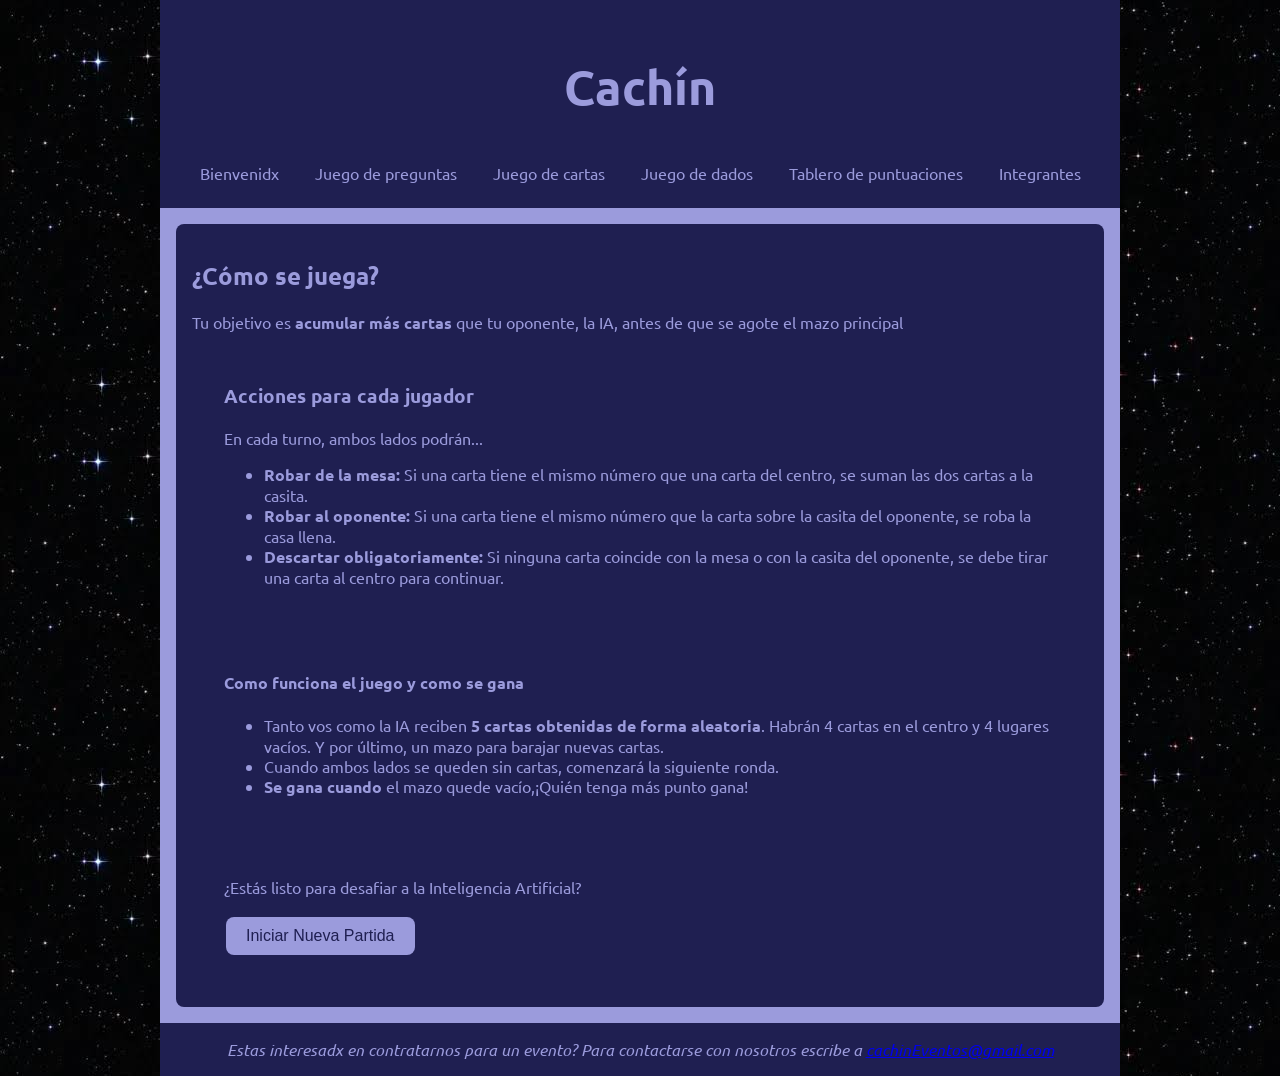
==== cartas.html @ 5b5b13e2 "Mas estilos y estructura HTML Termine de definir los estilos de la pagina, agregué información a la " ====
<!DOCTYPE html>
<html lang="es">
    <head>
        <meta charset="UTF-8">
        <title>Bienvenido</title>
        <link href="./css/estilo.css" rel="stylesheet">
        <link rel="preconnect" href="https://fonts.googleapis.com">
        <link rel="preconnect" href="https://fonts.gstatic.com" crossorigin>
        <link href="https://fonts.googleapis.com/css2?family=Archivo+Black&family=Ubuntu:ital,wght@0,300;0,400;0,500;0,700;1,300;1,400;1,500;1,700&display=swap" rel="stylesheet">
    </head>
    <body>
        <div id="contenedor">
                <header class="encabezado">
                    <nav class="navegador">
                        <h1><strong>Cachín</strong></h1>
                        <ul>
                            <li><a href="index.html">Bienvenidx</a></li>
                            <li><a href="preguntas.html">Juego de preguntas</a></li>
                            <li><a href="cartas.html">Juego de cartas</a></li>
                            <li><a href="dados.html">Juego de dados</a></li>
                            <li><a href="tablero.html">Tablero de puntuaciones</a></li>
                            <li><a href="integrantes.html">Integrantes</a></li>
                        </ul>
                    </nav>
                </header>

            <!-- SECCIÓN DE REGLAS -->
        <main>
            <section class="seccionReglas">
                <h2>¿Cómo se juega?</h2>
                <p>Tu objetivo es <strong>acumular más cartas</strong> que tu oponente, la IA, antes de que se agote el mazo
                    principal</p>
                <article>
                    <h3>Acciones para cada jugador</h3>
                    <p>En cada turno, ambos lados podrán...</p>
                    <ul>
                        <li><strong>Robar de la mesa:</strong> Si una carta tiene el mismo número que una carta del centro,
                            se suman las dos cartas a la casita.</li>
                        <li><strong>Robar al oponente:</strong> Si una carta tiene el mismo número que la carta sobre la
                            casita del oponente, se roba la casa llena.</li>
                        <li><strong>Descartar obligatoriamente:</strong> Si ninguna carta coincide con la mesa o con la
                            casita del
                            oponente, se debe tirar una carta al centro para continuar.</li>
                    </ul>
                </article>
                <article>
                    <h4>Como funciona el juego y como se gana</h4>
                    <ul>
                        <li>Tanto vos como la IA reciben <strong>5 cartas obtenidas de forma aleatoria</strong>. Habrán 4
                            cartas en el centro y 4 lugares vacíos. Y por último, un mazo para barajar nuevas cartas.</li>
                        <li>Cuando ambos lados se queden sin cartas, comenzará la siguiente ronda.</li>
                        <li><strong>Se gana cuando</strong> el mazo quede vacío,¡Quién tenga más punto gana!</li>
                    </ul>
                </article>
                <!-- BOTÓN PARA COMENZAR -->
                <article>
                    <p>¿Estás listo para desafiar a la Inteligencia Artificial?</p>
                    <button type="button" name="botonComenzar">Iniciar Nueva Partida</button>
                </article>
            </section>
        </main>
            <!-- FOOTER -->
            <footer class="piedepagina">
                <address>Estas interesadx en contratarnos para un evento? Para contactarse con nosotros escribe a <a href="mailto:cachinEventos@gmail.com">cachinEventos@gmail.com</a></address>
            </footer>
        </div>
        <script src="js/cartas.js"></script>
    </body>
</html>
---- css/estilo.css ----
*{box-sizing: border-box;}
body{
    margin: 0;
    padding: 0;
    font-family: "Ubuntu", sans-serif;
    background-image: url(../imagenes/fondo-3.jpg);
}
#contenedor{
    width: 100%;
    max-width: 960px;
    margin: 0 auto;
    color: rgb(155, 155, 220);
    background-color: rgb(155, 155, 220);
}
.encabezado, .piedepagina{
    padding:1rem;
    text-align: center;
    background-color: rgb(31, 31, 81);
}
.encabezado h1{
    font-size: 3rem;
}
.navegador ul{
    margin: 0;
    padding: 0;
    list-style-type: none;
}
.navegador li{
    display: inline-block;
}
.navegador a{
    font-size: 1rem;
    line-height: 2.2rem;
    padding: 0.4rem 1rem;
    text-align: center;
    text-decoration: none;
}
.navegador a:link{
    color: rgb(155, 155, 220);
}
.navegador a:visited{
    color: rgb(111, 111, 156);
}
.navegador a:hover{
    color: rgb(54, 54, 75);
}
.navegador a:active{
    color:rgb(22, 22, 37);
}
section{
    padding: 1rem;
    margin: 1rem;
    border-radius: 0.5rem;
    background-color: rgb(31, 31, 81);
}
article{
    text-align: left;
    padding: 1rem;
    margin: 1rem;
}
button{
    display: inline-block;
    border-radius: 0.5rem;
    font-size: medium;
    margin: 4px 2px;
    padding: 10px 20px;
    border: none;
    color: rgb(31, 31, 81);
    background-color: rgb(155, 155, 220);
}
.centrado{
    text-align: center;
}
/*"Botones" del index*/
.botonA{
    display: inline-block;
    text-align: center;
    text-decoration: none;
    border-radius: 0.5rem;
    font-size: medium;
    margin: 4px 2px;
    padding: 10px 20px;
    color: rgb(31, 31, 81) ;
    background-color: rgb(155, 155, 220);
}
.columnas{
    display: flex;
}
.piedepagina address{
    text-align: center;
    text-decoration: none;
}
.piedepagina address:a{
    color:rgb(68, 68, 97);
}
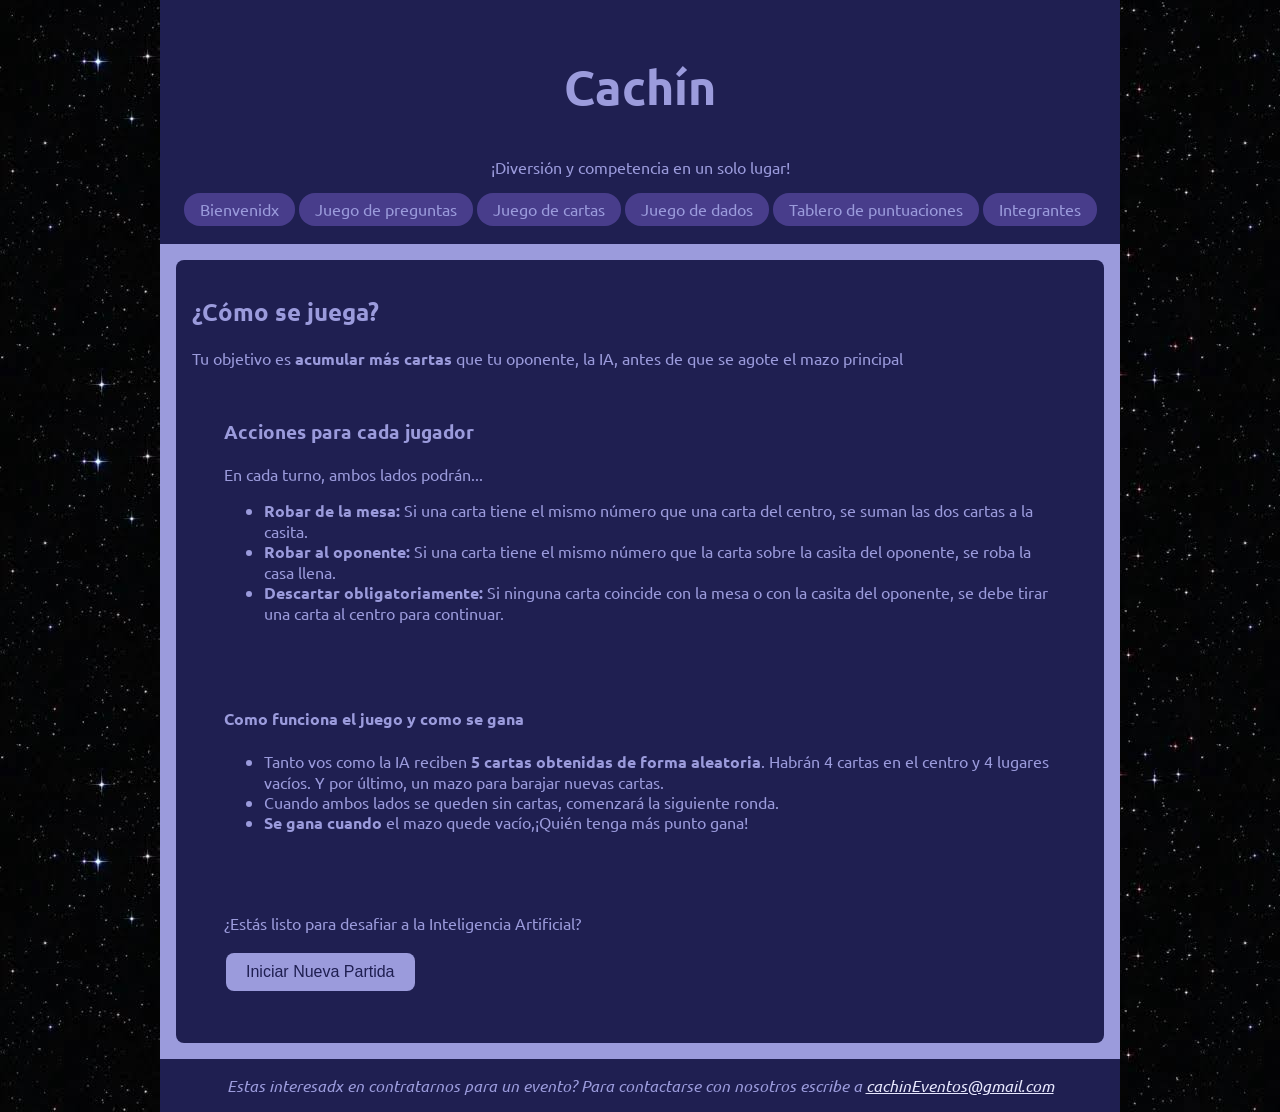
==== commit 815a91f2: "Añadiendo pequeños detalles Añadiendo pequeños detalles visuales al sitio con CSS Indentando código" ====
--- a/cartas.html
+++ b/cartas.html
@@ -1,40 +1,47 @@
 <!DOCTYPE html>
 <html lang="es">
-    <head>
-        <meta charset="UTF-8">
-        <title>Bienvenido</title>
-        <link href="./css/estilo.css" rel="stylesheet">
-        <link rel="preconnect" href="https://fonts.googleapis.com">
-        <link rel="preconnect" href="https://fonts.gstatic.com" crossorigin>
-        <link href="https://fonts.googleapis.com/css2?family=Archivo+Black&family=Ubuntu:ital,wght@0,300;0,400;0,500;0,700;1,300;1,400;1,500;1,700&display=swap" rel="stylesheet">
-    </head>
-    <body>
-        <div id="contenedor">
-                <header class="encabezado">
-                    <nav class="navegador">
-                        <h1><strong>Cachín</strong></h1>
-                        <ul>
-                            <li><a href="index.html">Bienvenidx</a></li>
-                            <li><a href="preguntas.html">Juego de preguntas</a></li>
-                            <li><a href="cartas.html">Juego de cartas</a></li>
-                            <li><a href="dados.html">Juego de dados</a></li>
-                            <li><a href="tablero.html">Tablero de puntuaciones</a></li>
-                            <li><a href="integrantes.html">Integrantes</a></li>
-                        </ul>
-                    </nav>
-                </header>
 
-            <!-- SECCIÓN DE REGLAS -->
+<head>
+    <meta charset="UTF-8">
+    <title>Bienvenido</title>
+    <link href="./css/estilo.css" rel="stylesheet">
+    <link rel="preconnect" href="https://fonts.googleapis.com">
+    <link rel="preconnect" href="https://fonts.gstatic.com" crossorigin>
+    <link
+        href="https://fonts.googleapis.com/css2?family=Archivo+Black&family=Ubuntu:ital,wght@0,300;0,400;0,500;0,700;1,300;1,400;1,500;1,700&display=swap"
+        rel="stylesheet">
+</head>
+
+<body>
+    <div id="contenedor">
+        <header class="encabezado">
+            <nav class="navegador">
+                <h1><strong>Cachín</strong></h1>
+                <p>¡Diversión y competencia en un solo lugar!</p>
+                <ul>
+                    <li><a href="index.html">Bienvenidx</a></li>
+                    <li><a href="preguntas.html">Juego de preguntas</a></li>
+                    <li><a href="cartas.html">Juego de cartas</a></li>
+                    <li><a href="dados.html">Juego de dados</a></li>
+                    <li><a href="tablero.html">Tablero de puntuaciones</a></li>
+                    <li><a href="integrantes.html">Integrantes</a></li>
+                </ul>
+            </nav>
+        </header>
+
+        <!-- SECCIÓN DE REGLAS -->
         <main>
             <section class="seccionReglas">
                 <h2>¿Cómo se juega?</h2>
-                <p>Tu objetivo es <strong>acumular más cartas</strong> que tu oponente, la IA, antes de que se agote el mazo
+                <p>Tu objetivo es <strong>acumular más cartas</strong> que tu oponente, la IA, antes de que se agote el
+                    mazo
                     principal</p>
                 <article>
                     <h3>Acciones para cada jugador</h3>
                     <p>En cada turno, ambos lados podrán...</p>
                     <ul>
-                        <li><strong>Robar de la mesa:</strong> Si una carta tiene el mismo número que una carta del centro,
+                        <li><strong>Robar de la mesa:</strong> Si una carta tiene el mismo número que una carta del
+                            centro,
                             se suman las dos cartas a la casita.</li>
                         <li><strong>Robar al oponente:</strong> Si una carta tiene el mismo número que la carta sobre la
                             casita del oponente, se roba la casa llena.</li>
@@ -46,8 +53,10 @@
                 <article>
                     <h4>Como funciona el juego y como se gana</h4>
                     <ul>
-                        <li>Tanto vos como la IA reciben <strong>5 cartas obtenidas de forma aleatoria</strong>. Habrán 4
-                            cartas en el centro y 4 lugares vacíos. Y por último, un mazo para barajar nuevas cartas.</li>
+                        <li>Tanto vos como la IA reciben <strong>5 cartas obtenidas de forma aleatoria</strong>. Habrán
+                            4
+                            cartas en el centro y 4 lugares vacíos. Y por último, un mazo para barajar nuevas cartas.
+                        </li>
                         <li>Cuando ambos lados se queden sin cartas, comenzará la siguiente ronda.</li>
                         <li><strong>Se gana cuando</strong> el mazo quede vacío,¡Quién tenga más punto gana!</li>
                     </ul>
@@ -59,11 +68,13 @@
                 </article>
             </section>
         </main>
-            <!-- FOOTER -->
-            <footer class="piedepagina">
-                <address>Estas interesadx en contratarnos para un evento? Para contactarse con nosotros escribe a <a href="mailto:cachinEventos@gmail.com">cachinEventos@gmail.com</a></address>
-            </footer>
-        </div>
-        <script src="js/cartas.js"></script>
-    </body>
+        <!-- FOOTER -->
+        <footer class="piedepagina">
+            <address>Estas interesadx en contratarnos para un evento? Para contactarse con nosotros escribe a <a
+                    href="mailto:cachinEventos@gmail.com">cachinEventos@gmail.com</a></address>
+        </footer>
+    </div>
+    <script src="js/cartas.js"></script>
+</body>
+
 </html>
--- a/css/estilo.css
+++ b/css/estilo.css
@@ -1,64 +1,97 @@
-*{box-sizing: border-box;}
-body{
+* {
+    box-sizing: border-box;
+}
+
+body {
     margin: 0;
     padding: 0;
     font-family: "Ubuntu", sans-serif;
     background-image: url(../imagenes/fondo-3.jpg);
 }
-#contenedor{
+
+#contenedor {
     width: 100%;
     max-width: 960px;
     margin: 0 auto;
     color: rgb(155, 155, 220);
     background-color: rgb(155, 155, 220);
 }
-.encabezado, .piedepagina{
-    padding:1rem;
+
+/* Encabezado y pie de página */
+
+.encabezado,
+.piedepagina {
+    padding: 1rem;
     text-align: center;
     background-color: rgb(31, 31, 81);
 }
-.encabezado h1{
+
+.encabezado h1 {
     font-size: 3rem;
 }
-.navegador ul{
+
+/* Navegador */
+
+.navegador ul {
     margin: 0;
     padding: 0;
     list-style-type: none;
 }
-.navegador li{
+
+.navegador li {
     display: inline-block;
 }
-.navegador a{
+
+.navegador a {
     font-size: 1rem;
     line-height: 2.2rem;
     padding: 0.4rem 1rem;
     text-align: center;
     text-decoration: none;
 }
-.navegador a:link{
+
+.navegador a:link {
     color: rgb(155, 155, 220);
+    background-color: darkslateblue;
+    border-radius: 1rem;
 }
-.navegador a:visited{
-    color: rgb(111, 111, 156);
+
+.navegador a:visited {
+    color: rgb(12, 12, 22);
+    background-color: darkslateblue;
+    border-radius: 1rem;
 }
-.navegador a:hover{
-    color: rgb(54, 54, 75);
+
+.navegador a:hover {
+    color: rgb(94, 94, 240);
+    background-color: rgb(205, 203, 219);
+    border-radius: 1rem;
 }
-.navegador a:active{
-    color:rgb(22, 22, 37);
+
+.navegador a:active {
+    color: rgb(230, 230, 252);
+    background-color: rgb(22, 17, 53);
+    border-radius: 1rem;
 }
-section{
+
+/* Bloques de texto */
+
+section {
     padding: 1rem;
     margin: 1rem;
     border-radius: 0.5rem;
     background-color: rgb(31, 31, 81);
 }
-article{
+
+article {
     text-align: left;
     padding: 1rem;
     margin: 1rem;
 }
-button{
+
+/* Extras */
+
+button {
     display: inline-block;
     border-radius: 0.5rem;
     font-size: medium;
@@ -68,11 +101,14 @@
     color: rgb(31, 31, 81);
     background-color: rgb(155, 155, 220);
 }
-.centrado{
+
+.centrado {
     text-align: center;
 }
-/*"Botones" del index*/
-.botonA{
+
+/* "Botones" del index */
+
+.botonA {
     display: inline-block;
     text-align: center;
     text-decoration: none;
@@ -80,16 +116,37 @@
     font-size: medium;
     margin: 4px 2px;
     padding: 10px 20px;
-    color: rgb(31, 31, 81) ;
+    color: rgb(31, 31, 81);
     background-color: rgb(155, 155, 220);
 }
-.columnas{
+
+/* Imágenes de iconos */
+
+.imagenIcon {
+    aspect-ratio: 1 / 1;
+    border-radius: 50%;
+    padding: auto;
+    margin: auto;
+    display: flex;
+    align-items: center;
+    justify-content: center;
+}
+
+.columnas {
     display: flex;
 }
-.piedepagina address{
+
+/* pie de página */
+
+.piedepagina address {
     text-align: center;
     text-decoration: none;
 }
-.piedepagina address:a{
-    color:rgb(68, 68, 97);
+
+.piedepagina address a:link {
+    color: rgb(230, 230, 252);
+}
+
+.piedepagina address a:hover {
+    color: rgb(12, 12, 22);
 }
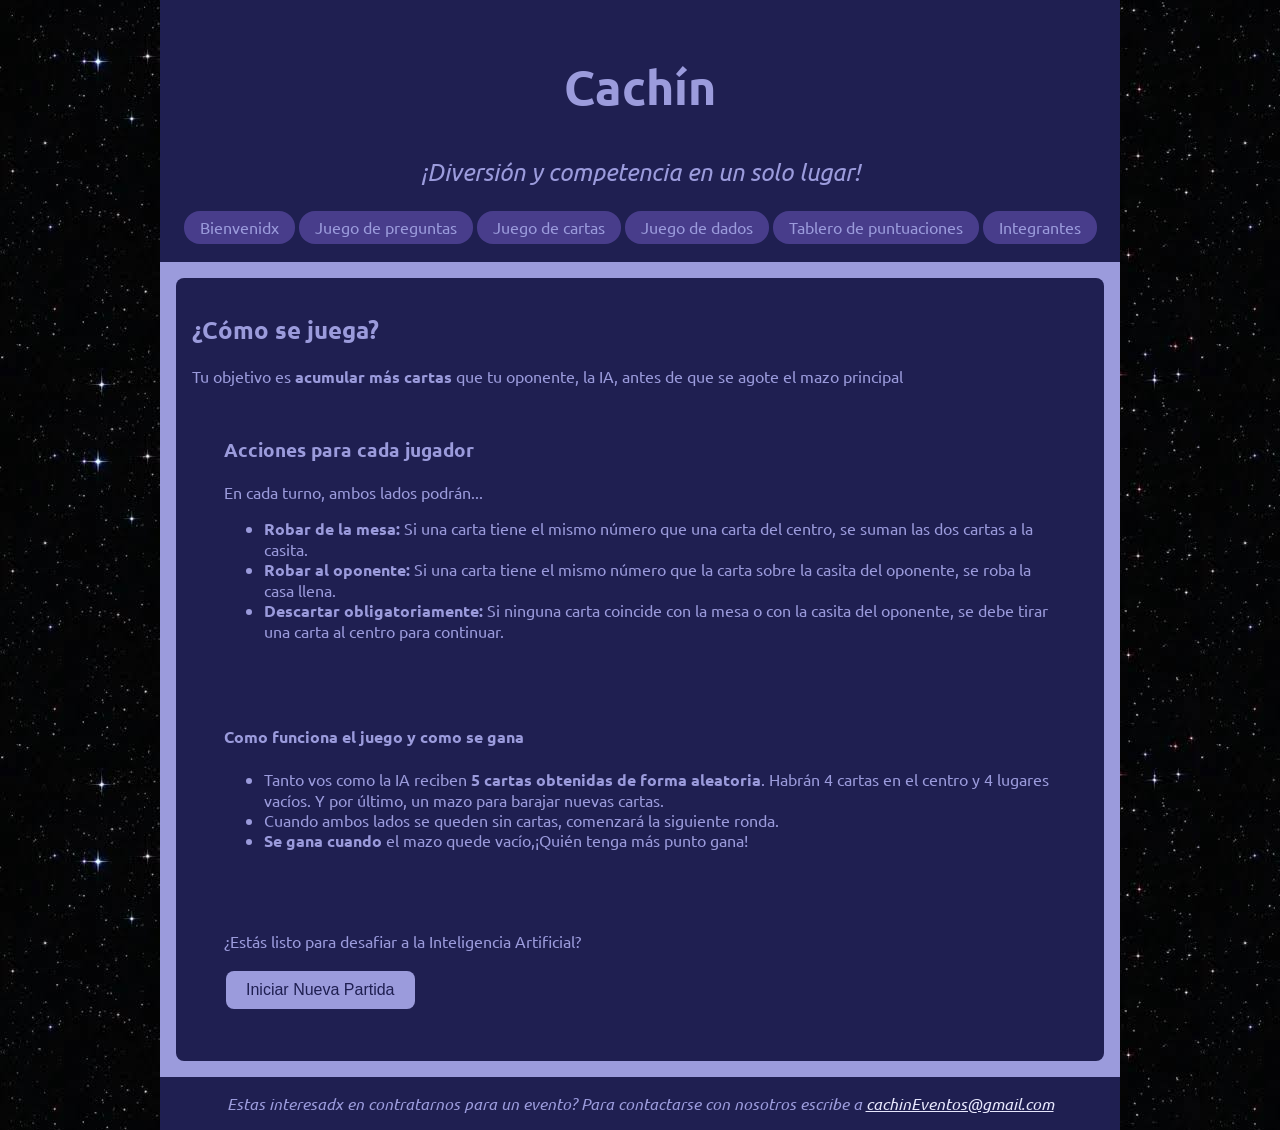
==== commit 71582d26: "Modificando organización de archivos y README Modificando organización de la carpeta con imágenes pa" ====
--- a/cartas.html
+++ b/cartas.html
@@ -17,7 +17,7 @@
         <header class="encabezado">
             <nav class="navegador">
                 <h1><strong>Cachín</strong></h1>
-                <p>¡Diversión y competencia en un solo lugar!</p>
+                <p class="subtitulo">¡Diversión y competencia en un solo lugar!</p>
                 <ul>
                     <li><a href="index.html">Bienvenidx</a></li>
                     <li><a href="preguntas.html">Juego de preguntas</a></li>
--- a/css/estilo.css
+++ b/css/estilo.css
@@ -91,6 +91,11 @@
 
 /* Extras */
 
+.subtitulo {
+    font-size: 1.5rem;
+    font-style: italic;
+}
+
 button {
     display: inline-block;
     border-radius: 0.5rem;
@@ -148,5 +153,5 @@
 }
 
 .piedepagina address a:hover {
-    color: rgb(12, 12, 22);
+    color: rgb(94, 94, 240);
 }
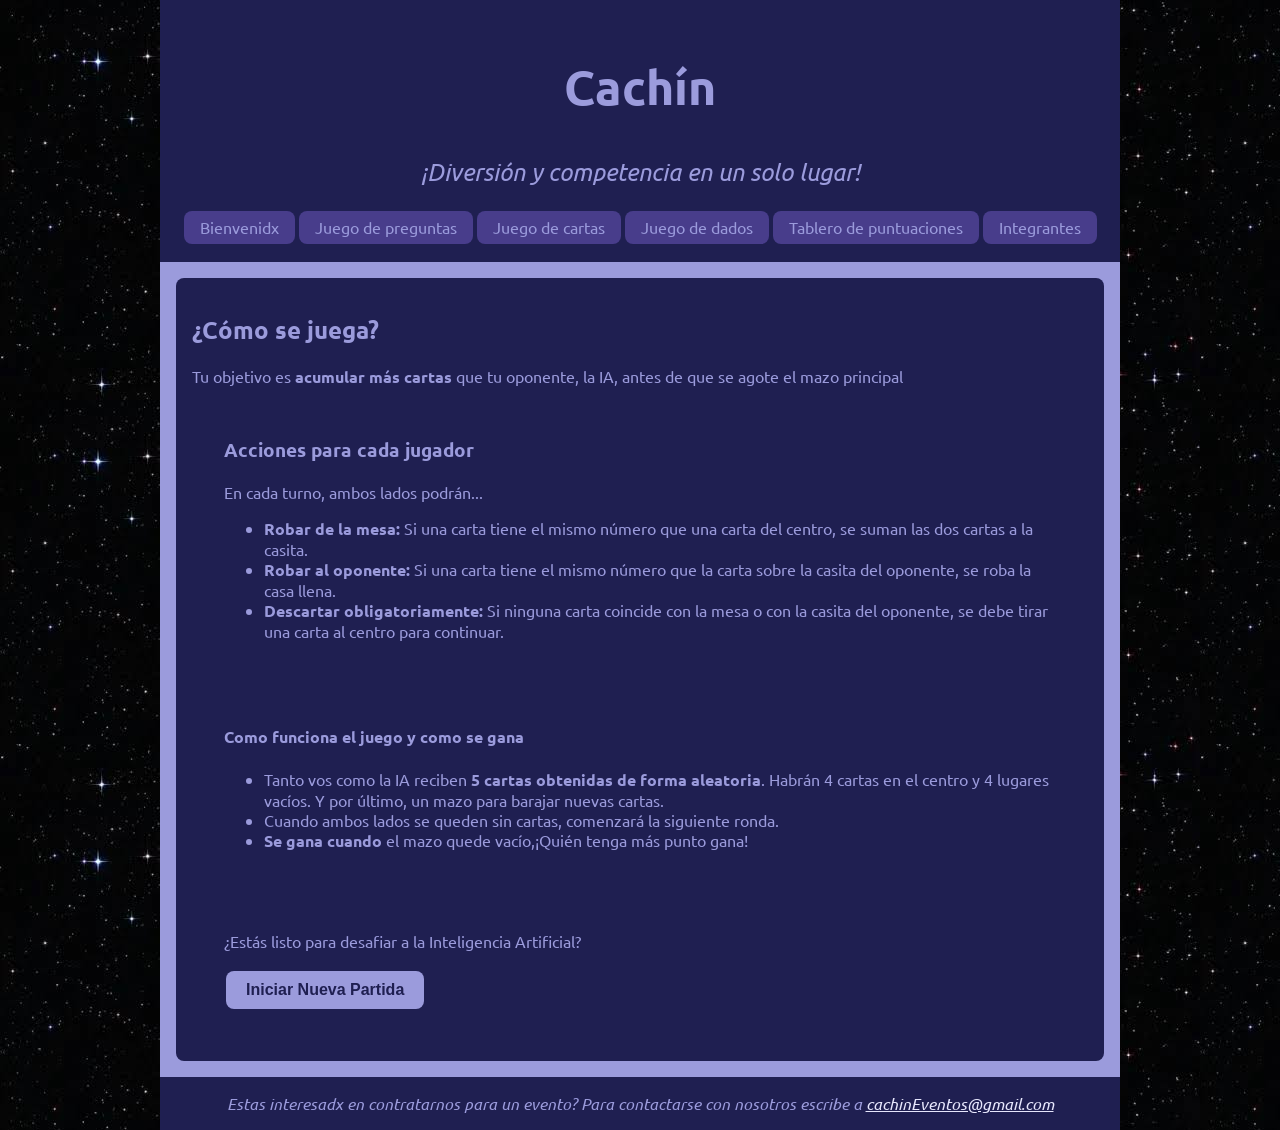
==== commit e2d728d1: "Comentarios en HTML Comente el codigo HTML para que quede orgnizado." ====
--- a/cartas.html
+++ b/cartas.html
@@ -1,80 +1,78 @@
 <!DOCTYPE html>
 <html lang="es">
-
-<head>
-    <meta charset="UTF-8">
-    <title>Bienvenido</title>
-    <link href="./css/estilo.css" rel="stylesheet">
-    <link rel="preconnect" href="https://fonts.googleapis.com">
-    <link rel="preconnect" href="https://fonts.gstatic.com" crossorigin>
-    <link
-        href="https://fonts.googleapis.com/css2?family=Archivo+Black&family=Ubuntu:ital,wght@0,300;0,400;0,500;0,700;1,300;1,400;1,500;1,700&display=swap"
-        rel="stylesheet">
-</head>
-
-<body>
-    <div id="contenedor">
-        <header class="encabezado">
-            <nav class="navegador">
-                <h1><strong>Cachín</strong></h1>
-                <p class="subtitulo">¡Diversión y competencia en un solo lugar!</p>
-                <ul>
-                    <li><a href="index.html">Bienvenidx</a></li>
-                    <li><a href="preguntas.html">Juego de preguntas</a></li>
-                    <li><a href="cartas.html">Juego de cartas</a></li>
-                    <li><a href="dados.html">Juego de dados</a></li>
-                    <li><a href="tablero.html">Tablero de puntuaciones</a></li>
-                    <li><a href="integrantes.html">Integrantes</a></li>
-                </ul>
-            </nav>
-        </header>
-
-        <!-- SECCIÓN DE REGLAS -->
-        <main>
-            <section class="seccionReglas">
-                <h2>¿Cómo se juega?</h2>
-                <p>Tu objetivo es <strong>acumular más cartas</strong> que tu oponente, la IA, antes de que se agote el
-                    mazo
-                    principal</p>
-                <article>
-                    <h3>Acciones para cada jugador</h3>
-                    <p>En cada turno, ambos lados podrán...</p>
+    <!--HEAD-->
+    <head>
+        <meta charset="UTF-8">
+        <title>Bienvenido</title>
+        <link href="./css/estilo.css" rel="stylesheet">
+        <link rel="preconnect" href="https://fonts.googleapis.com">
+        <link rel="preconnect" href="https://fonts.gstatic.com" crossorigin>
+        <link
+            href="https://fonts.googleapis.com/css2?family=Archivo+Black&family=Ubuntu:ital,wght@0,300;0,400;0,500;0,700;1,300;1,400;1,500;1,700&display=swap"
+            rel="stylesheet">
+    </head>
+    <!--BODY-->
+    <body>
+        <div id="contenedor">
+            <header class="encabezado">
+                <nav class="navegador">
+                    <h1><strong>Cachín</strong></h1>
+                    <p class="subtitulo">¡Diversión y competencia en un solo lugar!</p>
                     <ul>
-                        <li><strong>Robar de la mesa:</strong> Si una carta tiene el mismo número que una carta del
-                            centro,
-                            se suman las dos cartas a la casita.</li>
-                        <li><strong>Robar al oponente:</strong> Si una carta tiene el mismo número que la carta sobre la
-                            casita del oponente, se roba la casa llena.</li>
-                        <li><strong>Descartar obligatoriamente:</strong> Si ninguna carta coincide con la mesa o con la
-                            casita del
-                            oponente, se debe tirar una carta al centro para continuar.</li>
+                        <li><a href="index.html">Bienvenidx</a></li>
+                        <li><a href="preguntas.html">Juego de preguntas</a></li>
+                        <li><a href="cartas.html">Juego de cartas</a></li>
+                        <li><a href="dados.html">Juego de dados</a></li>
+                        <li><a href="tablero.html">Tablero de puntuaciones</a></li>
+                        <li><a href="integrantes.html">Integrantes</a></li>
                     </ul>
-                </article>
-                <article>
-                    <h4>Como funciona el juego y como se gana</h4>
-                    <ul>
-                        <li>Tanto vos como la IA reciben <strong>5 cartas obtenidas de forma aleatoria</strong>. Habrán
-                            4
-                            cartas en el centro y 4 lugares vacíos. Y por último, un mazo para barajar nuevas cartas.
-                        </li>
-                        <li>Cuando ambos lados se queden sin cartas, comenzará la siguiente ronda.</li>
-                        <li><strong>Se gana cuando</strong> el mazo quede vacío,¡Quién tenga más punto gana!</li>
-                    </ul>
-                </article>
-                <!-- BOTÓN PARA COMENZAR -->
-                <article>
-                    <p>¿Estás listo para desafiar a la Inteligencia Artificial?</p>
-                    <button type="button" name="botonComenzar">Iniciar Nueva Partida</button>
-                </article>
-            </section>
-        </main>
-        <!-- FOOTER -->
-        <footer class="piedepagina">
-            <address>Estas interesadx en contratarnos para un evento? Para contactarse con nosotros escribe a <a
-                    href="mailto:cachinEventos@gmail.com">cachinEventos@gmail.com</a></address>
-        </footer>
-    </div>
-    <script src="js/cartas.js"></script>
-</body>
-
+                </nav>
+            </header>
+            <!-- SECCIÓN DE REGLAS -->
+            <main>
+                <section class="seccionReglas">
+                    <h2>¿Cómo se juega?</h2>
+                    <p>Tu objetivo es <strong>acumular más cartas</strong> que tu oponente, la IA, antes de que se agote el
+                        mazo
+                        principal</p>
+                    <article>
+                        <h3>Acciones para cada jugador</h3>
+                        <p>En cada turno, ambos lados podrán...</p>
+                        <ul>
+                            <li><strong>Robar de la mesa:</strong> Si una carta tiene el mismo número que una carta del
+                                centro,
+                                se suman las dos cartas a la casita.</li>
+                            <li><strong>Robar al oponente:</strong> Si una carta tiene el mismo número que la carta sobre la
+                                casita del oponente, se roba la casa llena.</li>
+                            <li><strong>Descartar obligatoriamente:</strong> Si ninguna carta coincide con la mesa o con la
+                                casita del
+                                oponente, se debe tirar una carta al centro para continuar.</li>
+                        </ul>
+                    </article>
+                    <article>
+                        <h4>Como funciona el juego y como se gana</h4>
+                        <ul>
+                            <li>Tanto vos como la IA reciben <strong>5 cartas obtenidas de forma aleatoria</strong>. Habrán
+                                4
+                                cartas en el centro y 4 lugares vacíos. Y por último, un mazo para barajar nuevas cartas.
+                            </li>
+                            <li>Cuando ambos lados se queden sin cartas, comenzará la siguiente ronda.</li>
+                            <li><strong>Se gana cuando</strong> el mazo quede vacío,¡Quién tenga más punto gana!</li>
+                        </ul>
+                    </article>
+                    <!-- BOTÓN PARA COMENZAR -->
+                    <article>
+                        <p>¿Estás listo para desafiar a la Inteligencia Artificial?</p>
+                        <button type="button" name="botonComenzar"><strong>Iniciar Nueva Partida</strong></button>
+                    </article>
+                </section>
+            </main>
+            <!--PIE DE PAGINA-->
+            <footer class="piedepagina">
+                <address>Estas interesadx en contratarnos para un evento? Para contactarse con nosotros escribe a <a
+                        href="mailto:cachinEventos@gmail.com">cachinEventos@gmail.com</a></address>
+            </footer>
+        </div>
+        <script src="js/cartas.js"></script>
+    </body>
 </html>
--- a/css/estilo.css
+++ b/css/estilo.css
@@ -19,8 +19,7 @@
 
 /* Encabezado y pie de página */
 
-.encabezado,
-.piedepagina {
+.encabezado, .piedepagina {
     padding: 1rem;
     text-align: center;
     background-color: rgb(31, 31, 81);
@@ -53,25 +52,22 @@
 .navegador a:link {
     color: rgb(155, 155, 220);
     background-color: darkslateblue;
-    border-radius: 1rem;
+    border-radius: 0.5rem;
 }
 
 .navegador a:visited {
     color: rgb(12, 12, 22);
     background-color: darkslateblue;
-    border-radius: 1rem;
 }
 
 .navegador a:hover {
     color: rgb(94, 94, 240);
     background-color: rgb(205, 203, 219);
-    border-radius: 1rem;
 }
 
 .navegador a:active {
     color: rgb(230, 230, 252);
     background-color: rgb(22, 17, 53);
-    border-radius: 1rem;
 }
 
 /* Bloques de texto */
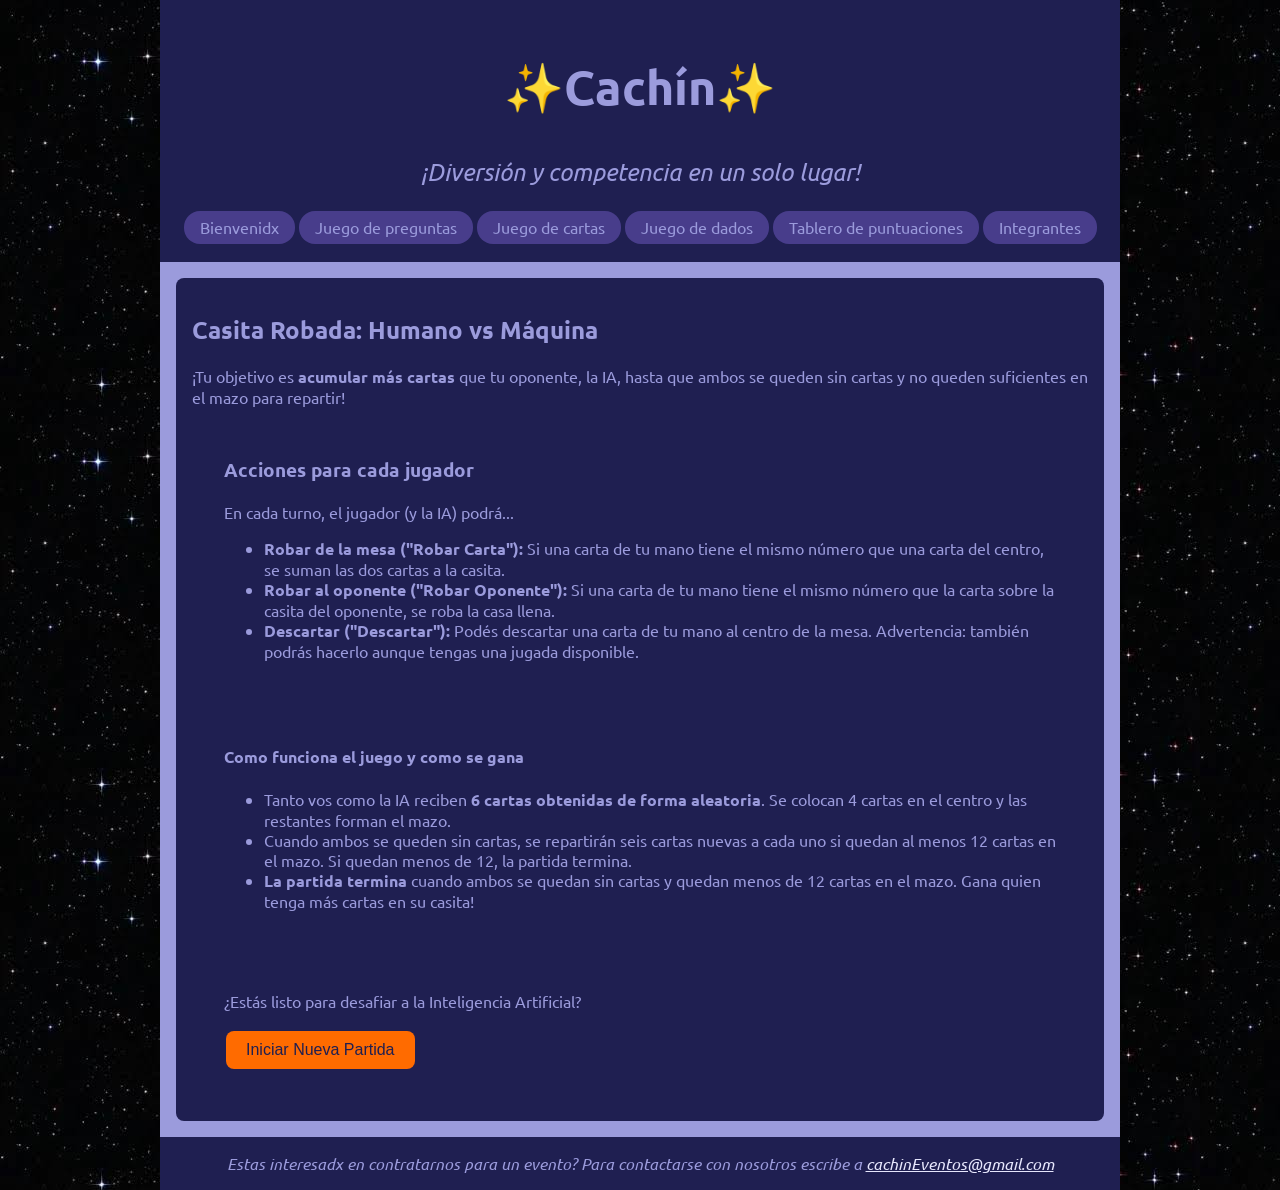
==== commit 591eaaec: "Guardando juego de cartas y pequeños cambios Añadiendo código al archivo JS del juego de cartas Modi" ====
--- a/cartas.html
+++ b/cartas.html
@@ -1,78 +1,134 @@
 <!DOCTYPE html>
 <html lang="es">
-    <!--HEAD-->
-    <head>
-        <meta charset="UTF-8">
-        <title>Bienvenido</title>
-        <link href="./css/estilo.css" rel="stylesheet">
-        <link rel="preconnect" href="https://fonts.googleapis.com">
-        <link rel="preconnect" href="https://fonts.gstatic.com" crossorigin>
-        <link
-            href="https://fonts.googleapis.com/css2?family=Archivo+Black&family=Ubuntu:ital,wght@0,300;0,400;0,500;0,700;1,300;1,400;1,500;1,700&display=swap"
-            rel="stylesheet">
-    </head>
-    <!--BODY-->
-    <body>
-        <div id="contenedor">
-            <header class="encabezado">
-                <nav class="navegador">
-                    <h1><strong>Cachín</strong></h1>
-                    <p class="subtitulo">¡Diversión y competencia en un solo lugar!</p>
+
+<head>
+    <meta charset="UTF-8">
+    <title>Juego de cartas</title>
+    <link href="./css/estilo.css" rel="stylesheet">
+    <link rel="preconnect" href="https://fonts.googleapis.com">
+    <link rel="preconnect" href="https://fonts.gstatic.com" crossorigin>
+    <link
+        href="https://fonts.googleapis.com/css2?family=Archivo+Black&family=Ubuntu:ital,wght@0,300;0,400;0,500;0,700;1,300;1,400;1,500;1,700&display=swap"
+        rel="stylesheet">
+</head>
+
+<body>
+    <div id="contenedor">
+        <header class="encabezado">
+            <nav class="navegador">
+                <h1><strong>✨Cachín✨</strong></h1>
+                <p class="subtitulo">¡Diversión y competencia en un solo lugar!</p>
+                <ul>
+                    <li><a href="index.html">Bienvenidx</a></li>
+                    <li><a href="preguntas.html">Juego de preguntas</a></li>
+                    <li><a href="cartas.html">Juego de cartas</a></li>
+                    <li><a href="dados.html">Juego de dados</a></li>
+                    <li><a href="tablero.html">Tablero de puntuaciones</a></li>
+                    <li><a href="integrantes.html">Integrantes</a></li>
+                </ul>
+            </nav>
+        </header>
+
+        <!-- SECCIÓN DE REGLAS -->
+
+        <main>
+            <section class="seccionReglas">
+                <h2>Casita Robada: Humano vs Máquina</h2>
+                <p>¡Tu objetivo es <strong>acumular más cartas</strong> que tu oponente, la IA, hasta que ambos se
+                    queden sin cartas y no queden suficientes en el mazo para repartir!</p>
+                <article>
+                    <h3>Acciones para cada jugador</h3>
+                    <p>En cada turno, el jugador (y la IA) podrá...</p>
                     <ul>
-                        <li><a href="index.html">Bienvenidx</a></li>
-                        <li><a href="preguntas.html">Juego de preguntas</a></li>
-                        <li><a href="cartas.html">Juego de cartas</a></li>
-                        <li><a href="dados.html">Juego de dados</a></li>
-                        <li><a href="tablero.html">Tablero de puntuaciones</a></li>
-                        <li><a href="integrantes.html">Integrantes</a></li>
+                        <li><strong>Robar de la mesa ("Robar Carta"):</strong> Si una carta de tu mano tiene el mismo
+                            número que una carta del
+                            centro, se suman las dos cartas a la casita.</li>
+                        <li><strong>Robar al oponente ("Robar Oponente"):</strong> Si una carta de tu mano tiene el
+                            mismo número que la carta sobre la
+                            casita del oponente, se roba la casa llena.</li>
+                        <li><strong>Descartar ("Descartar"):</strong> Podés descartar una carta de tu mano al centro
+                            de la mesa. Advertencia: también podrás hacerlo aunque tengas una jugada disponible.</li>
                     </ul>
-                </nav>
-            </header>
-            <!-- SECCIÓN DE REGLAS -->
-            <main>
-                <section class="seccionReglas">
-                    <h2>¿Cómo se juega?</h2>
-                    <p>Tu objetivo es <strong>acumular más cartas</strong> que tu oponente, la IA, antes de que se agote el
-                        mazo
-                        principal</p>
-                    <article>
-                        <h3>Acciones para cada jugador</h3>
-                        <p>En cada turno, ambos lados podrán...</p>
-                        <ul>
-                            <li><strong>Robar de la mesa:</strong> Si una carta tiene el mismo número que una carta del
-                                centro,
-                                se suman las dos cartas a la casita.</li>
-                            <li><strong>Robar al oponente:</strong> Si una carta tiene el mismo número que la carta sobre la
-                                casita del oponente, se roba la casa llena.</li>
-                            <li><strong>Descartar obligatoriamente:</strong> Si ninguna carta coincide con la mesa o con la
-                                casita del
-                                oponente, se debe tirar una carta al centro para continuar.</li>
-                        </ul>
+                </article>
+                <article>
+                    <h4>Como funciona el juego y como se gana</h4>
+                    <ul>
+                        <li>Tanto vos como la IA reciben <strong>6 cartas obtenidas de forma aleatoria</strong>. Se
+                            colocan 4 cartas en el centro y las restantes forman el mazo.
+                        </li>
+                        <li>Cuando ambos se queden sin cartas, se repartirán seis cartas nuevas a cada uno si quedan al
+                            menos 12 cartas en el mazo. Si quedan menos de 12, la partida termina.</li>
+                        <li><strong>La partida termina</strong> cuando ambos se quedan sin cartas y quedan menos de 12
+                            cartas en el mazo. Gana quien tenga más cartas en su casita!</li>
+                    </ul>
+                </article>
+
+                <!-- BOTÓN PARA COMENZAR -->
+
+                <article>
+                    <p>¿Estás listo para desafiar a la Inteligencia Artificial?</p>
+                    <button type="button" name="botonComenzar" class="botonComenzar">Iniciar Nueva Partida</button>
+                </article>
+            </section>
+
+            <!-- JUEGO -->
+            <section class="seccionJuego">
+                <h2 class="tituloJuego">¡A jugar!</h2>
+                <div class="contenedorJuego">
+                    <p class="avisoTurno"></p>
+                    <article class="contenedorJugador">
+                        <h3>VOS</h3>
+                        <div class="casitaJugador">
+                            <p>TU CASITA (0 cartas)</p>
+                            <div class="cartasCasitaContenedor"></div>
+                        </div>
+                        <div class="manoJugador" id="manoJugador">
+                            <p>TU MANO</p>
+                        </div>
+                        <div class="botonesJugador">
+                            <button type="button" class="botonRobarCarta">Robar Carta</button>
+                            <button type="button" class="botonRobarOponente">Robar Oponente</button>
+                            <button type="button" class="botonDescartar">Descartar</button>
+                        </div>
                     </article>
-                    <article>
-                        <h4>Como funciona el juego y como se gana</h4>
-                        <ul>
-                            <li>Tanto vos como la IA reciben <strong>5 cartas obtenidas de forma aleatoria</strong>. Habrán
-                                4
-                                cartas en el centro y 4 lugares vacíos. Y por último, un mazo para barajar nuevas cartas.
-                            </li>
-                            <li>Cuando ambos lados se queden sin cartas, comenzará la siguiente ronda.</li>
-                            <li><strong>Se gana cuando</strong> el mazo quede vacío,¡Quién tenga más punto gana!</li>
-                        </ul>
+                    <article class="contenedorMesa">
+                        <h4>MESA</h4>
+                        <div class="mesaCartas">
+                            <p id="contenedorMazo">Cartas restantes en el mazo: 40</p>
+                            <div class="cartasCasitaContenedor" id="cartasMesa"></div>
+                        </div>
                     </article>
-                    <!-- BOTÓN PARA COMENZAR -->
-                    <article>
-                        <p>¿Estás listo para desafiar a la Inteligencia Artificial?</p>
-                        <button type="button" name="botonComenzar"><strong>Iniciar Nueva Partida</strong></button>
+                    <article class="contenedorIA">
+                        <h5>IA</h5>
+                        <div class="casitaIA">
+                            <p>CASITA DE LA IA (0 cartas)</p>
+                            <div class="cartasCasitaContenedor"></div>
+                        </div>
+                        <div class="manoIA" id="manoIA">
+                            <p>MANO DE LA IA</p>
+                        </div>
                     </article>
-                </section>
-            </main>
-            <!--PIE DE PAGINA-->
-            <footer class="piedepagina">
-                <address>Estas interesadx en contratarnos para un evento? Para contactarse con nosotros escribe a <a
-                        href="mailto:cachinEventos@gmail.com">cachinEventos@gmail.com</a></address>
-            </footer>
-        </div>
-        <script src="js/cartas.js"></script>
-    </body>
+                </div>
+            </section>
+
+            <!-- PANTALLA FIN DE JUEGO -->
+            <section id="seccionGameOver" class="seccionGameOver">
+                <h5>¡Partida Concluida!</h5>
+                <p id="resultadoTexto"></p>
+                <button type="button" class="botonReiniciar">Jugar de Nuevo</button>
+            </section>
+        </main>
+
+        </main>
+
+        <!-- FOOTER -->
+
+        <footer class="piedepagina">
+            <address>Estas interesadx en contratarnos para un evento? Para contactarse con nosotros escribe a <a
+                    href="mailto:cachinEventos@gmail.com">cachinEventos@gmail.com</a></address>
+        </footer>
+    </div>
+    <script src="js/cartas.js"></script>
+</body>
+
 </html>
--- a/css/estilo.css
+++ b/css/estilo.css
@@ -19,7 +19,8 @@
 
 /* Encabezado y pie de página */
 
-.encabezado, .piedepagina {
+.encabezado,
+.piedepagina {
     padding: 1rem;
     text-align: center;
     background-color: rgb(31, 31, 81);
@@ -52,22 +53,25 @@
 .navegador a:link {
     color: rgb(155, 155, 220);
     background-color: darkslateblue;
-    border-radius: 0.5rem;
+    border-radius: 1rem;
 }
 
 .navegador a:visited {
     color: rgb(12, 12, 22);
     background-color: darkslateblue;
+    border-radius: 1rem;
 }
 
 .navegador a:hover {
     color: rgb(94, 94, 240);
     background-color: rgb(205, 203, 219);
+    border-radius: 1rem;
 }
 
 .navegador a:active {
-    color: rgb(230, 230, 252);
+    color: rgb(255, 195, 0);
     background-color: rgb(22, 17, 53);
+    border-radius: 1rem;
 }
 
 /* Bloques de texto */
@@ -100,7 +104,7 @@
     padding: 10px 20px;
     border: none;
     color: rgb(31, 31, 81);
-    background-color: rgb(155, 155, 220);
+    background-color: rgb(255, 107, 0);
 }
 
 .centrado {
@@ -149,5 +153,131 @@
 }
 
 .piedepagina address a:hover {
-    color: rgb(94, 94, 240);
+    color: rgb(255, 195, 0);
+}
+
+/* Juego de cartas */
+
+.contenedorJuego {
+    display: flex;
+    flex-direction: column;
+    align-items: center;
+    gap: 1.5rem;
+    padding: 1rem;
+    margin-top: 1rem;
+    border-radius: 0.5rem;
+    background-color: rgb(22, 17, 53);
+    width: 100%;
+}
+
+.contenedorJugador,
+.contenedorIA,
+.contenedorMesa {
+    width: 95%;
+    background-color: rgb(31, 31, 81);
+    padding: 1rem;
+    border-radius: 0.5rem;
+    display: flex;
+    flex-direction: column;
+    align-items: center;
+    border: 0.125rem solid rgb(155, 155, 220);
+}
+
+.contenedorIA {
+    order: 1;
+}
+
+.contenedorMesa {
+    order: 2;
+}
+
+.contenedorJugador {
+    order: 3;
+}
+
+.contenedorJuego h3 {
+    margin-top: 0;
+    margin-bottom: 1rem;
+    color: rgb(255, 195, 0);
+    font-size: 1.2rem;
+}
+
+.manoJugador,
+.manoIA,
+.mesaCartas,
+.cartasCasitaContenedor {
+    display: flex;
+    flex-wrap: wrap;
+    gap: 0.5rem;
+    justify-content: center;
+    align-items: center;
+    margin: 1rem 0;
+    width: 100%;
+    background-color: rgba(22, 17, 53, 0.4);
+    padding: 0.5rem;
+    border-radius: 0.4rem;
+}
+
+.cartaVisual {
+    width: 4rem;
+    flex: 0 0 auto;
+}
+
+.cartaVisual img {
+    display: block;
+    width: 100%;
+    height: auto;
+}
+
+.casitaJugador p,
+.casitaIA p,
+.manoJugador p,
+.manoIA p {
+    font-size: 0.85rem;
+    font-weight: bold;
+    color: rgb(155, 155, 220);
+    margin: 0;
+    text-align: center;
+}
+
+/* Botones del jugador */
+
+.botonesJugador {
+    display: flex;
+    gap: 0.25rem;
+    width: 100%;
+    margin-top: 0.5rem;
+}
+
+/* Pantalla final */
+
+.seccionGameOver {
+    background-color: rgb(22, 17, 53);
+    border: 0.125rem solid rgb(155, 155, 220);
+    color: rgb(230, 230, 252);
+    padding: 2rem;
+    border-radius: 0.5rem;
+    text-align: center;
+    max-width: 500px;
+    margin: 2rem auto;
+}
+
+.seccionGameOver h2 {
+    margin-top: 0;
+    color: rgb(255, 195, 0);
+}
+
+.ganadorMensaje {
+    color: rgb(255, 195, 0);
+    font-weight: bold;
+}
+
+.perdedorMensaje {
+    color: rgb(255, 107, 0);
+    font-weight: bold;
+}
+
+.empateMensaje {
+    color: rgb(155, 155, 220);
+    font-weight: bold;
 }
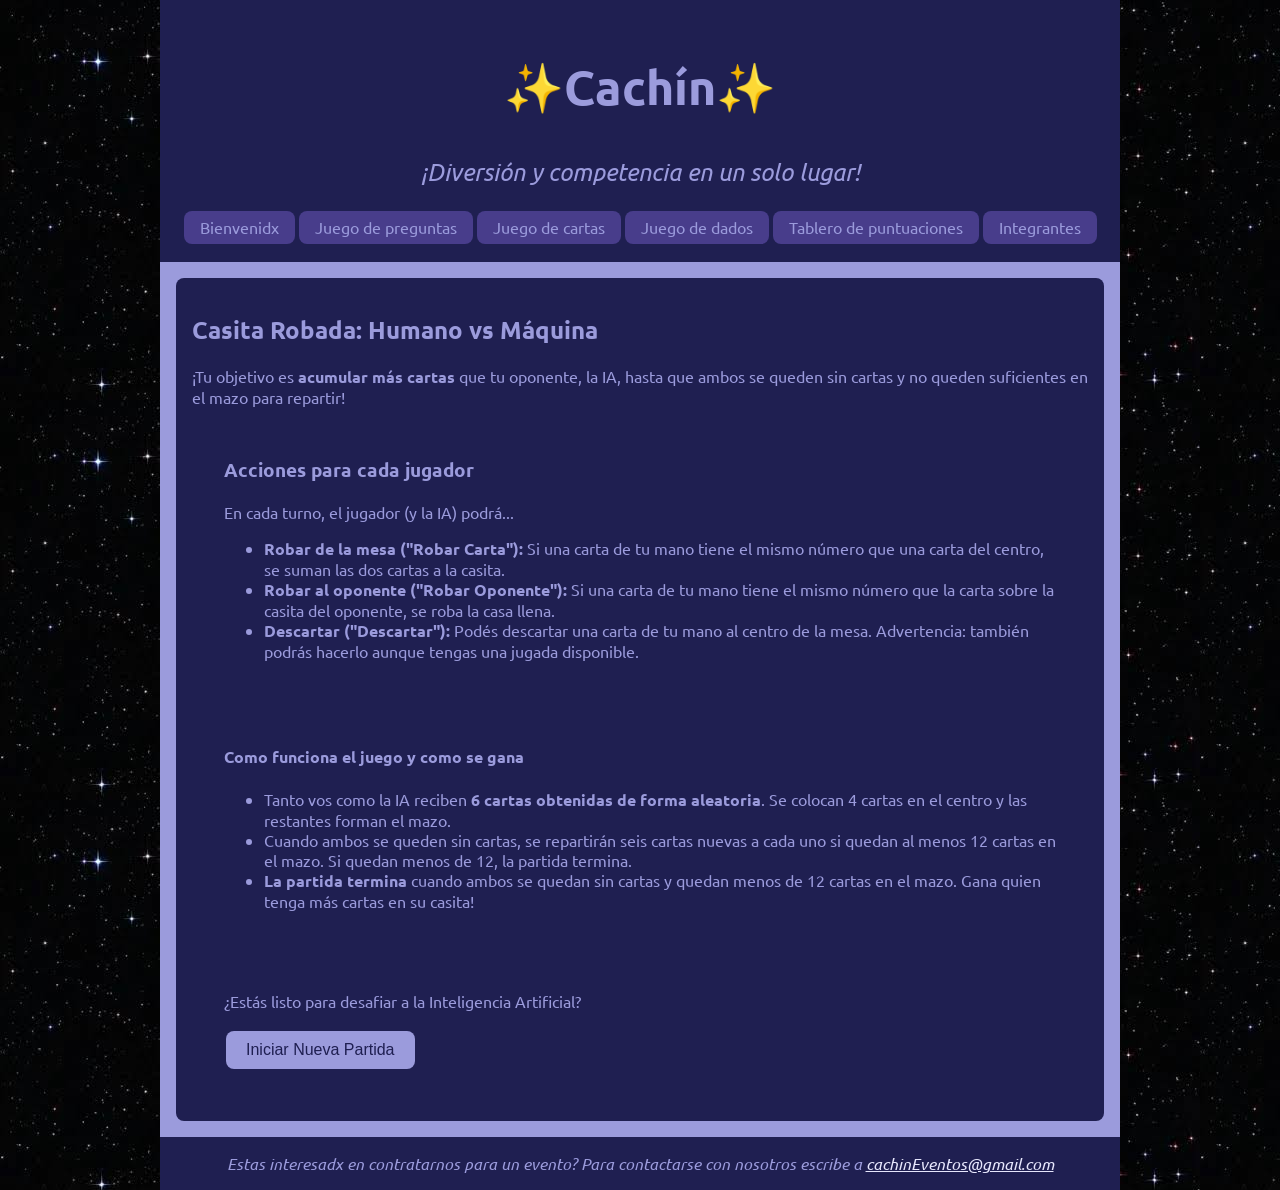
==== commit 0bc190de: "Juego de preguntas" ====
--- a/cartas.html
+++ b/cartas.html
@@ -119,8 +119,6 @@
             </section>
         </main>
 
-        </main>
-
         <!-- FOOTER -->
 
         <footer class="piedepagina">
--- a/css/estilo.css
+++ b/css/estilo.css
@@ -19,8 +19,7 @@
 
 /* Encabezado y pie de página */
 
-.encabezado,
-.piedepagina {
+.encabezado, .piedepagina {
     padding: 1rem;
     text-align: center;
     background-color: rgb(31, 31, 81);
@@ -53,25 +52,22 @@
 .navegador a:link {
     color: rgb(155, 155, 220);
     background-color: darkslateblue;
-    border-radius: 1rem;
+    border-radius: 0.5rem;
 }
 
 .navegador a:visited {
     color: rgb(12, 12, 22);
     background-color: darkslateblue;
-    border-radius: 1rem;
 }
 
 .navegador a:hover {
     color: rgb(94, 94, 240);
     background-color: rgb(205, 203, 219);
-    border-radius: 1rem;
 }
 
 .navegador a:active {
-    color: rgb(255, 195, 0);
+    color: rgb(230, 230, 252);
     background-color: rgb(22, 17, 53);
-    border-radius: 1rem;
 }
 
 /* Bloques de texto */
@@ -87,6 +83,7 @@
     text-align: left;
     padding: 1rem;
     margin: 1rem;
+    position: relative; /* <--- AQUÍ ESTÁ EL CAMBIO CLAVE PARA ANCLAR EL BADGE */
 }
 
 /* Extras */
@@ -104,7 +101,13 @@
     padding: 10px 20px;
     border: none;
     color: rgb(31, 31, 81);
-    background-color: rgb(255, 107, 0);
+    background-color: rgb(155, 155, 220);
+    cursor: pointer;
+}
+
+button:hover {
+    background-color: rgb(94, 94, 240);
+    color: white;
 }
 
 .centrado {
@@ -153,131 +156,123 @@
 }
 
 .piedepagina address a:hover {
-    color: rgb(255, 195, 0);
-}
-
-/* Juego de cartas */
-
-.contenedorJuego {
-    display: flex;
-    flex-direction: column;
-    align-items: center;
-    gap: 1.5rem;
-    padding: 1rem;
-    margin-top: 1rem;
-    border-radius: 0.5rem;
-    background-color: rgb(22, 17, 53);
+    color: rgb(94, 94, 240);
+}
+
+
+
+
+/* --- ESTILOS ESPECÍFICOS PARA EL JUEGO DE DADOS --- */
+
+.dados-container {
+    display: flex;
+    justify-content: center;
+    gap: 30px;
+    margin: 25px 0;
+}
+
+.dado-box {
+    text-align: center;
+    font-weight: bold;
+    color: rgb(155, 155, 220);
+}
+
+.dado-box img {
+    width: 90px;
+    height: 90px;
+    object-fit: cover;
+    border-radius: 8px;
+    box-shadow: 0 4px 10px rgba(0,0,0,0.3);
+    margin-top: 8px;
+}
+/* --- Transicion suave--- */
+#juego-container {
+    opacity: 0;
+    transform: translateY(-10px);
+    transition: opacity 0.5s ease, transform 0.5s ease;
+    max-height: 0;
+    overflow: hidden;
+}
+
+#juego-container.activo {
+    opacity: 1;
+    transform: translateY(0);
+    max-height: 300px;
+}
+/* --- Animación simple de giro para los dados --- */
+@keyframes girar {
+    from {
+        transform: rotate(0deg);
+    }
+    to {
+        transform: rotate(360deg);
+    }
+}
+
+.girando {
+    animation: girar 1s ease-in-out;
+}
+
+/* --- Estilo y posición del contador de racha (Arriba a la derecha) --- */
+.badge-racha {
+    position: absolute;
+    top: 20px;
+    right: 20px;
+    background-color: rgb(155, 155, 220);
+    color: rgb(31, 31, 81);
+    padding: 12px 24px; /* Aumenta el relleno: más alto y más ancho */
+    border-radius: 30px; /* Bordes más redondeados para que luzca bien */
+    font-weight: bold;
+    font-size: 1.25rem; /* Letra más grande */
+    box-shadow: 0 4px 10px rgba(0, 0, 0, 0.3);
+    pointer-events: none; /* Evita que bloquee clics */
+}
+
+/* --- Animación de rebote para la racha --- */
+@keyframes rebote {
+    0% { transform: scale(1); }
+    30% { transform: scale(1.3); }
+    50% { transform: scale(0.9); }
+    70% { transform: scale(1.15); }
+    100% { transform: scale(1); }
+}
+
+.animar-rebote {
+    animation: rebote 0.5s ease;
+}
+/* --- Pantalla de Victoria --- */
+.pantalla-victoria {
+    position: absolute;
+    top: 0;
+    left: 0;
     width: 100%;
-}
-
-.contenedorJugador,
-.contenedorIA,
-.contenedorMesa {
-    width: 95%;
-    background-color: rgb(31, 31, 81);
-    padding: 1rem;
-    border-radius: 0.5rem;
-    display: flex;
-    flex-direction: column;
-    align-items: center;
-    border: 0.125rem solid rgb(155, 155, 220);
-}
-
-.contenedorIA {
-    order: 1;
-}
-
-.contenedorMesa {
-    order: 2;
-}
-
-.contenedorJugador {
-    order: 3;
-}
-
-.contenedorJuego h3 {
-    margin-top: 0;
-    margin-bottom: 1rem;
-    color: rgb(255, 195, 0);
-    font-size: 1.2rem;
-}
-
-.manoJugador,
-.manoIA,
-.mesaCartas,
-.cartasCasitaContenedor {
-    display: flex;
-    flex-wrap: wrap;
-    gap: 0.5rem;
+    height: 100%;
+    background-color: rgba(15, 15, 35, 0.95);
+    display: flex;
     justify-content: center;
     align-items: center;
-    margin: 1rem 0;
-    width: 100%;
-    background-color: rgba(22, 17, 53, 0.4);
-    padding: 0.5rem;
-    border-radius: 0.4rem;
-}
-
-.cartaVisual {
-    width: 4rem;
-    flex: 0 0 auto;
-}
-
-.cartaVisual img {
-    display: block;
-    width: 100%;
-    height: auto;
-}
-
-.casitaJugador p,
-.casitaIA p,
-.manoJugador p,
-.manoIA p {
-    font-size: 0.85rem;
-    font-weight: bold;
-    color: rgb(155, 155, 220);
-    margin: 0;
-    text-align: center;
-}
-
-/* Botones del jugador */
-
-.botonesJugador {
-    display: flex;
-    gap: 0.25rem;
-    width: 100%;
-    margin-top: 0.5rem;
-}
-
-/* Pantalla final */
-
-.seccionGameOver {
-    background-color: rgb(22, 17, 53);
-    border: 0.125rem solid rgb(155, 155, 220);
-    color: rgb(230, 230, 252);
-    padding: 2rem;
-    border-radius: 0.5rem;
-    text-align: center;
-    max-width: 500px;
-    margin: 2rem auto;
-}
-
-.seccionGameOver h2 {
-    margin-top: 0;
-    color: rgb(255, 195, 0);
-}
-
-.ganadorMensaje {
-    color: rgb(255, 195, 0);
-    font-weight: bold;
-}
-
-.perdedorMensaje {
-    color: rgb(255, 107, 0);
-    font-weight: bold;
-}
-
-.empateMensaje {
-    color: rgb(155, 155, 220);
-    font-weight: bold;
+    border-radius: 12px;
+    z-index: 20;
+    transition: opacity 0.4s ease;
+}
+
+.pantalla-victoria.oculto {
+    display: none;
+}
+
+.victoria-contenido {
+    text-align: center;
+    padding: 20px;
+    color: rgb(255, 215, 0); /* Tono dorado */
+}
+
+.victoria-contenido h2 {
+    font-size: 2rem;
+    margin-bottom: 10px;
+}
+
+.victoria-contenido p {
+    color: rgb(155, 155, 220);
+    font-size: 1.1rem;
+    margin-bottom: 20px;
 }
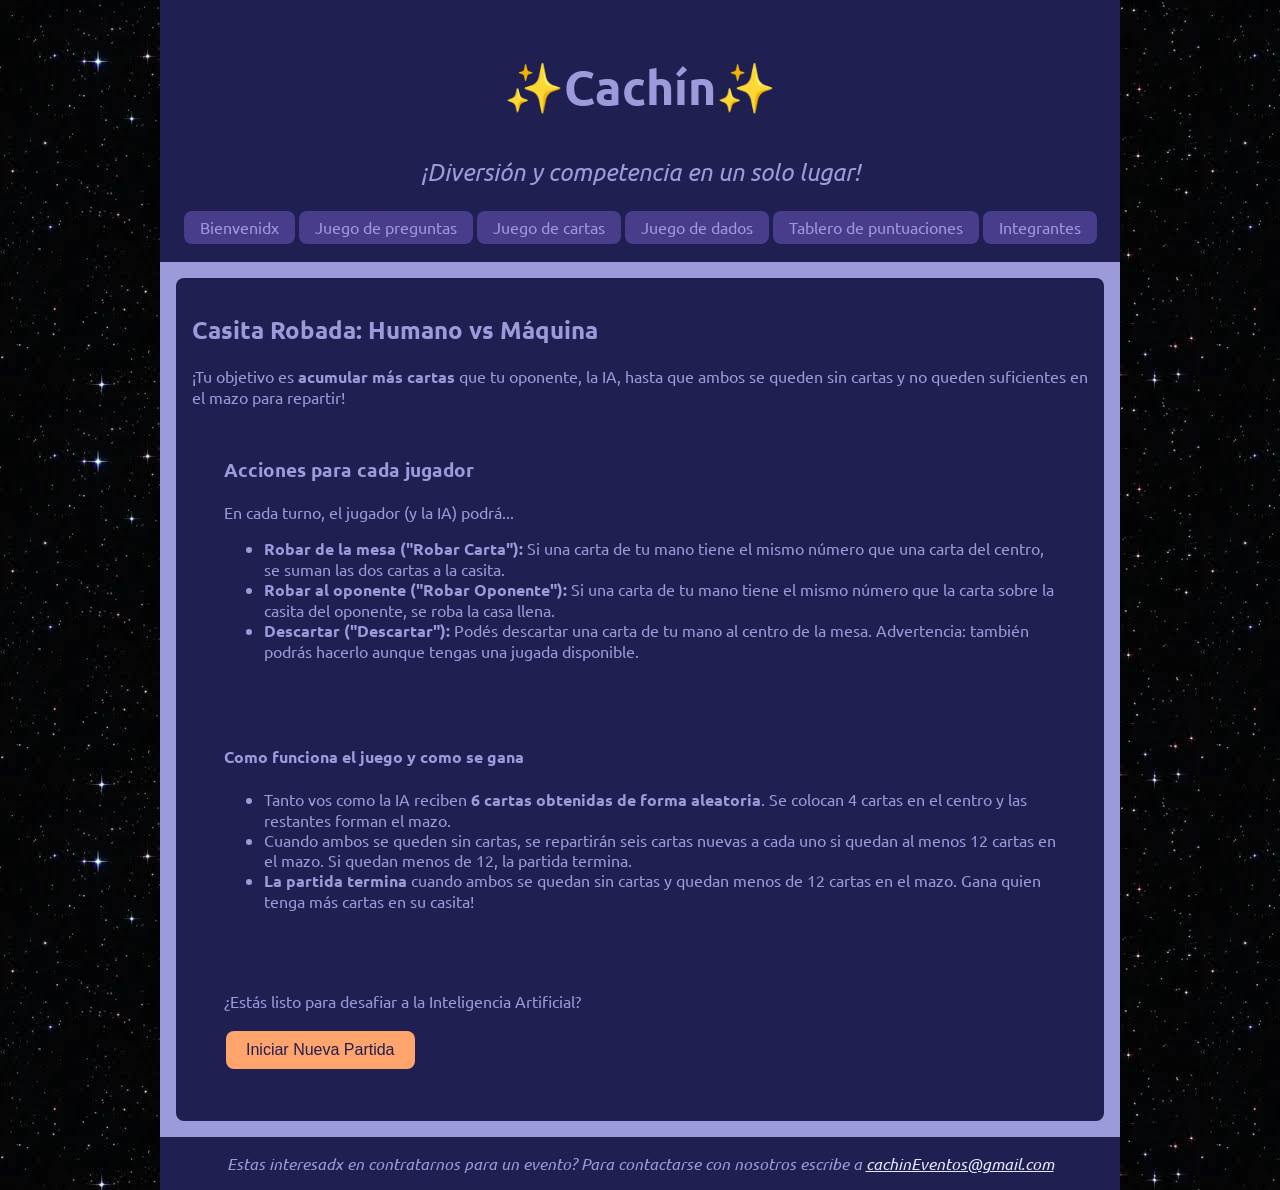
==== commit 2e54b31b: "Arreglo de algunos elementos en HTML y juego de preguntas en JS Agregue mas código JS para el juego " ====
--- a/cartas.html
+++ b/cartas.html
@@ -1,132 +1,131 @@
 <!DOCTYPE html>
 <html lang="es">
+    <!--HEAD-->
+    <head>
+        <meta charset="UTF-8">
+        <title>Juego de cartas</title>
+        <link href="./css/estilo.css" rel="stylesheet">
+        <link rel="preconnect" href="https://fonts.googleapis.com">
+        <link rel="preconnect" href="https://fonts.gstatic.com" crossorigin>
+        <link
+            href="https://fonts.googleapis.com/css2?family=Archivo+Black&family=Ubuntu:ital,wght@0,300;0,400;0,500;0,700;1,300;1,400;1,500;1,700&display=swap"
+            rel="stylesheet">
+    </head>
+    <!--BODY-->
+    <body>
+        <div id="contenedor">
+            <header class="encabezado">
+                <nav class="navegador">
+                    <h1><strong>✨Cachín✨</strong></h1>
+                    <p class="subtitulo">¡Diversión y competencia en un solo lugar!</p>
+                    <ul>
+                        <li><a href="index.html">Bienvenidx</a></li>
+                        <li><a href="preguntas.html">Juego de preguntas</a></li>
+                        <li><a href="cartas.html">Juego de cartas</a></li>
+                        <li><a href="dados.html">Juego de dados</a></li>
+                        <li><a href="tablero.html">Tablero de puntuaciones</a></li>
+                        <li><a href="integrantes.html">Integrantes</a></li>
+                    </ul>
+                </nav>
+            </header>
 
-<head>
-    <meta charset="UTF-8">
-    <title>Juego de cartas</title>
-    <link href="./css/estilo.css" rel="stylesheet">
-    <link rel="preconnect" href="https://fonts.googleapis.com">
-    <link rel="preconnect" href="https://fonts.gstatic.com" crossorigin>
-    <link
-        href="https://fonts.googleapis.com/css2?family=Archivo+Black&family=Ubuntu:ital,wght@0,300;0,400;0,500;0,700;1,300;1,400;1,500;1,700&display=swap"
-        rel="stylesheet">
-</head>
+            <!-- SECCIÓN DE REGLAS -->
 
-<body>
-    <div id="contenedor">
-        <header class="encabezado">
-            <nav class="navegador">
-                <h1><strong>✨Cachín✨</strong></h1>
-                <p class="subtitulo">¡Diversión y competencia en un solo lugar!</p>
-                <ul>
-                    <li><a href="index.html">Bienvenidx</a></li>
-                    <li><a href="preguntas.html">Juego de preguntas</a></li>
-                    <li><a href="cartas.html">Juego de cartas</a></li>
-                    <li><a href="dados.html">Juego de dados</a></li>
-                    <li><a href="tablero.html">Tablero de puntuaciones</a></li>
-                    <li><a href="integrantes.html">Integrantes</a></li>
-                </ul>
-            </nav>
-        </header>
+            <main>
+                <section class="seccionReglas">
+                    <h2>Casita Robada: Humano vs Máquina</h2>
+                    <p>¡Tu objetivo es <strong>acumular más cartas</strong> que tu oponente, la IA, hasta que ambos se
+                        queden sin cartas y no queden suficientes en el mazo para repartir!</p>
+                    <article>
+                        <h3>Acciones para cada jugador</h3>
+                        <p>En cada turno, el jugador (y la IA) podrá...</p>
+                        <ul>
+                            <li><strong>Robar de la mesa ("Robar Carta"):</strong> Si una carta de tu mano tiene el mismo
+                                número que una carta del
+                                centro, se suman las dos cartas a la casita.</li>
+                            <li><strong>Robar al oponente ("Robar Oponente"):</strong> Si una carta de tu mano tiene el
+                                mismo número que la carta sobre la
+                                casita del oponente, se roba la casa llena.</li>
+                            <li><strong>Descartar ("Descartar"):</strong> Podés descartar una carta de tu mano al centro
+                                de la mesa. Advertencia: también podrás hacerlo aunque tengas una jugada disponible.</li>
+                        </ul>
+                    </article>
+                    <article>
+                        <h4>Como funciona el juego y como se gana</h4>
+                        <ul>
+                            <li>Tanto vos como la IA reciben <strong>6 cartas obtenidas de forma aleatoria</strong>. Se
+                                colocan 4 cartas en el centro y las restantes forman el mazo.
+                            </li>
+                            <li>Cuando ambos se queden sin cartas, se repartirán seis cartas nuevas a cada uno si quedan al
+                                menos 12 cartas en el mazo. Si quedan menos de 12, la partida termina.</li>
+                            <li><strong>La partida termina</strong> cuando ambos se quedan sin cartas y quedan menos de 12
+                                cartas en el mazo. Gana quien tenga más cartas en su casita!</li>
+                        </ul>
+                    </article>
 
-        <!-- SECCIÓN DE REGLAS -->
+                    <!-- BOTÓN PARA COMENZAR -->
 
-        <main>
-            <section class="seccionReglas">
-                <h2>Casita Robada: Humano vs Máquina</h2>
-                <p>¡Tu objetivo es <strong>acumular más cartas</strong> que tu oponente, la IA, hasta que ambos se
-                    queden sin cartas y no queden suficientes en el mazo para repartir!</p>
-                <article>
-                    <h3>Acciones para cada jugador</h3>
-                    <p>En cada turno, el jugador (y la IA) podrá...</p>
-                    <ul>
-                        <li><strong>Robar de la mesa ("Robar Carta"):</strong> Si una carta de tu mano tiene el mismo
-                            número que una carta del
-                            centro, se suman las dos cartas a la casita.</li>
-                        <li><strong>Robar al oponente ("Robar Oponente"):</strong> Si una carta de tu mano tiene el
-                            mismo número que la carta sobre la
-                            casita del oponente, se roba la casa llena.</li>
-                        <li><strong>Descartar ("Descartar"):</strong> Podés descartar una carta de tu mano al centro
-                            de la mesa. Advertencia: también podrás hacerlo aunque tengas una jugada disponible.</li>
-                    </ul>
-                </article>
-                <article>
-                    <h4>Como funciona el juego y como se gana</h4>
-                    <ul>
-                        <li>Tanto vos como la IA reciben <strong>6 cartas obtenidas de forma aleatoria</strong>. Se
-                            colocan 4 cartas en el centro y las restantes forman el mazo.
-                        </li>
-                        <li>Cuando ambos se queden sin cartas, se repartirán seis cartas nuevas a cada uno si quedan al
-                            menos 12 cartas en el mazo. Si quedan menos de 12, la partida termina.</li>
-                        <li><strong>La partida termina</strong> cuando ambos se quedan sin cartas y quedan menos de 12
-                            cartas en el mazo. Gana quien tenga más cartas en su casita!</li>
-                    </ul>
-                </article>
+                    <article>
+                        <p>¿Estás listo para desafiar a la Inteligencia Artificial?</p>
+                        <button type="button" name="botonComenzar" class="botonComenzar">Iniciar Nueva Partida</button>
+                    </article>
+                </section>
 
-                <!-- BOTÓN PARA COMENZAR -->
+                <!-- JUEGO -->
+                <section class="seccionJuego">
+                    <h2 class="tituloJuego">¡A jugar!</h2>
+                    <div class="contenedorJuego">
+                        <p class="avisoTurno"></p>
+                        <article class="contenedorJugador">
+                            <h3>VOS</h3>
+                            <div class="casitaJugador">
+                                <p>TU CASITA (0 cartas)</p>
+                                <div class="cartasCasitaContenedor"></div>
+                            </div>
+                            <div class="manoJugador" id="manoJugador">
+                                <p>TU MANO</p>
+                            </div>
+                            <div class="botonesJugador">
+                                <button type="button" class="botonRobarCarta">Robar Carta</button>
+                                <button type="button" class="botonRobarOponente">Robar Oponente</button>
+                                <button type="button" class="botonDescartar">Descartar</button>
+                            </div>
+                        </article>
+                        <article class="contenedorMesa">
+                            <h4>MESA</h4>
+                            <div class="mesaCartas">
+                                <p id="contenedorMazo">Cartas restantes en el mazo: 40</p>
+                                <div class="cartasCasitaContenedor" id="cartasMesa"></div>
+                            </div>
+                        </article>
+                        <article class="contenedorIA">
+                            <h5>IA</h5>
+                            <div class="casitaIA">
+                                <p>CASITA DE LA IA (0 cartas)</p>
+                                <div class="cartasCasitaContenedor"></div>
+                            </div>
+                            <div class="manoIA" id="manoIA">
+                                <p>MANO DE LA IA</p>
+                            </div>
+                        </article>
+                    </div>
+                </section>
 
-                <article>
-                    <p>¿Estás listo para desafiar a la Inteligencia Artificial?</p>
-                    <button type="button" name="botonComenzar" class="botonComenzar">Iniciar Nueva Partida</button>
-                </article>
-            </section>
+                <!-- PANTALLA FIN DE JUEGO -->
+                <section id="seccionGameOver" class="seccionGameOver">
+                    <h5>¡Partida Concluida!</h5>
+                    <p id="resultadoTexto"></p>
+                    <button type="button" class="botonReiniciar">Jugar de Nuevo</button>
+                </section>
+            </main>
 
-            <!-- JUEGO -->
-            <section class="seccionJuego">
-                <h2 class="tituloJuego">¡A jugar!</h2>
-                <div class="contenedorJuego">
-                    <p class="avisoTurno"></p>
-                    <article class="contenedorJugador">
-                        <h3>VOS</h3>
-                        <div class="casitaJugador">
-                            <p>TU CASITA (0 cartas)</p>
-                            <div class="cartasCasitaContenedor"></div>
-                        </div>
-                        <div class="manoJugador" id="manoJugador">
-                            <p>TU MANO</p>
-                        </div>
-                        <div class="botonesJugador">
-                            <button type="button" class="botonRobarCarta">Robar Carta</button>
-                            <button type="button" class="botonRobarOponente">Robar Oponente</button>
-                            <button type="button" class="botonDescartar">Descartar</button>
-                        </div>
-                    </article>
-                    <article class="contenedorMesa">
-                        <h4>MESA</h4>
-                        <div class="mesaCartas">
-                            <p id="contenedorMazo">Cartas restantes en el mazo: 40</p>
-                            <div class="cartasCasitaContenedor" id="cartasMesa"></div>
-                        </div>
-                    </article>
-                    <article class="contenedorIA">
-                        <h5>IA</h5>
-                        <div class="casitaIA">
-                            <p>CASITA DE LA IA (0 cartas)</p>
-                            <div class="cartasCasitaContenedor"></div>
-                        </div>
-                        <div class="manoIA" id="manoIA">
-                            <p>MANO DE LA IA</p>
-                        </div>
-                    </article>
-                </div>
-            </section>
+            <!-- PIE DE PAGINA -->
 
-            <!-- PANTALLA FIN DE JUEGO -->
-            <section id="seccionGameOver" class="seccionGameOver">
-                <h5>¡Partida Concluida!</h5>
-                <p id="resultadoTexto"></p>
-                <button type="button" class="botonReiniciar">Jugar de Nuevo</button>
-            </section>
-        </main>
-
-        <!-- FOOTER -->
-
-        <footer class="piedepagina">
-            <address>Estas interesadx en contratarnos para un evento? Para contactarse con nosotros escribe a <a
-                    href="mailto:cachinEventos@gmail.com">cachinEventos@gmail.com</a></address>
-        </footer>
-    </div>
-    <script src="js/cartas.js"></script>
-</body>
-
+            <footer class="piedepagina">
+                <address>Estas interesadx en contratarnos para un evento? Para contactarse con nosotros escribe a <a
+                        href="mailto:cachinEventos@gmail.com">cachinEventos@gmail.com</a></address>
+            </footer>
+        </div>
+        <script src="js/cartas.js"></script>
+    </body>
 </html>
--- a/css/estilo.css
+++ b/css/estilo.css
@@ -66,7 +66,7 @@
 }
 
 .navegador a:active {
-    color: rgb(230, 230, 252);
+    color: rgb(255, 214, 102);
     background-color: rgb(22, 17, 53);
 }
 
@@ -83,7 +83,6 @@
     text-align: left;
     padding: 1rem;
     margin: 1rem;
-    position: relative; /* <--- AQUÍ ESTÁ EL CAMBIO CLAVE PARA ANCLAR EL BADGE */
 }
 
 /* Extras */
@@ -101,13 +100,7 @@
     padding: 10px 20px;
     border: none;
     color: rgb(31, 31, 81);
-    background-color: rgb(155, 155, 220);
-    cursor: pointer;
-}
-
-button:hover {
-    background-color: rgb(94, 94, 240);
-    color: white;
+    background-color: rgb(255, 164, 108);
 }
 
 .centrado {
@@ -156,123 +149,131 @@
 }
 
 .piedepagina address a:hover {
-    color: rgb(94, 94, 240);
-}
-
-
-
-
-/* --- ESTILOS ESPECÍFICOS PARA EL JUEGO DE DADOS --- */
-
-.dados-container {
-    display: flex;
+    color: rgb(255, 214, 102);
+}
+
+/* Juego de cartas */
+
+.contenedorJuego {
+    display: flex;
+    flex-direction: column;
+    align-items: center;
+    gap: 1.5rem;
+    padding: 1rem;
+    margin-top: 1rem;
+    border-radius: 0.5rem;
+    background-color: rgb(22, 17, 53);
+    width: 100%;
+}
+
+.contenedorJugador,
+.contenedorIA,
+.contenedorMesa {
+    width: 95%;
+    background-color: rgb(31, 31, 81);
+    padding: 1rem;
+    border-radius: 0.5rem;
+    display: flex;
+    flex-direction: column;
+    align-items: center;
+    border: 0.125rem solid rgb(155, 155, 220);
+}
+
+.contenedorIA {
+    order: 1;
+}
+
+.contenedorMesa {
+    order: 2;
+}
+
+.contenedorJugador {
+    order: 3;
+}
+
+.contenedorJuego h3 {
+    margin-top: 0;
+    margin-bottom: 1rem;
+    color: rgb(255, 214, 102);
+    font-size: 1.2rem;
+}
+
+.manoJugador,
+.manoIA,
+.mesaCartas,
+.cartasCasitaContenedor {
+    display: flex;
+    flex-wrap: wrap;
+    gap: 0.5rem;
     justify-content: center;
-    gap: 30px;
-    margin: 25px 0;
-}
-
-.dado-box {
-    text-align: center;
-    font-weight: bold;
-    color: rgb(155, 155, 220);
-}
-
-.dado-box img {
-    width: 90px;
-    height: 90px;
-    object-fit: cover;
-    border-radius: 8px;
-    box-shadow: 0 4px 10px rgba(0,0,0,0.3);
-    margin-top: 8px;
-}
-/* --- Transicion suave--- */
-#juego-container {
-    opacity: 0;
-    transform: translateY(-10px);
-    transition: opacity 0.5s ease, transform 0.5s ease;
-    max-height: 0;
-    overflow: hidden;
-}
-
-#juego-container.activo {
-    opacity: 1;
-    transform: translateY(0);
-    max-height: 300px;
-}
-/* --- Animación simple de giro para los dados --- */
-@keyframes girar {
-    from {
-        transform: rotate(0deg);
-    }
-    to {
-        transform: rotate(360deg);
-    }
-}
-
-.girando {
-    animation: girar 1s ease-in-out;
-}
-
-/* --- Estilo y posición del contador de racha (Arriba a la derecha) --- */
-.badge-racha {
-    position: absolute;
-    top: 20px;
-    right: 20px;
-    background-color: rgb(155, 155, 220);
-    color: rgb(31, 31, 81);
-    padding: 12px 24px; /* Aumenta el relleno: más alto y más ancho */
-    border-radius: 30px; /* Bordes más redondeados para que luzca bien */
-    font-weight: bold;
-    font-size: 1.25rem; /* Letra más grande */
-    box-shadow: 0 4px 10px rgba(0, 0, 0, 0.3);
-    pointer-events: none; /* Evita que bloquee clics */
-}
-
-/* --- Animación de rebote para la racha --- */
-@keyframes rebote {
-    0% { transform: scale(1); }
-    30% { transform: scale(1.3); }
-    50% { transform: scale(0.9); }
-    70% { transform: scale(1.15); }
-    100% { transform: scale(1); }
-}
-
-.animar-rebote {
-    animation: rebote 0.5s ease;
-}
-/* --- Pantalla de Victoria --- */
-.pantalla-victoria {
-    position: absolute;
-    top: 0;
-    left: 0;
-    width: 100%;
-    height: 100%;
-    background-color: rgba(15, 15, 35, 0.95);
-    display: flex;
-    justify-content: center;
-    align-items: center;
-    border-radius: 12px;
-    z-index: 20;
-    transition: opacity 0.4s ease;
-}
-
-.pantalla-victoria.oculto {
-    display: none;
-}
-
-.victoria-contenido {
-    text-align: center;
-    padding: 20px;
-    color: rgb(255, 215, 0); /* Tono dorado */
-}
-
-.victoria-contenido h2 {
-    font-size: 2rem;
-    margin-bottom: 10px;
-}
-
-.victoria-contenido p {
-    color: rgb(155, 155, 220);
-    font-size: 1.1rem;
-    margin-bottom: 20px;
+    align-items: center;
+    margin: 1rem 0;
+    width: 100%;
+    background-color: rgba(22, 17, 53, 0.4);
+    padding: 0.5rem;
+    border-radius: 0.4rem;
+}
+
+.cartaVisual {
+    width: 4rem;
+    flex: 0 0 auto;
+}
+
+.cartaVisual img {
+    display: block;
+    width: 100%;
+    height: auto;
+}
+
+.casitaJugador p,
+.casitaIA p,
+.manoJugador p,
+.manoIA p {
+    font-size: 0.85rem;
+    font-weight: bold;
+    color: rgb(155, 155, 220);
+    margin: 0;
+    text-align: center;
+}
+
+/* Botones del jugador */
+
+.botonesJugador {
+    display: flex;
+    gap: 0.25rem;
+    width: 100%;
+    margin-top: 0.5rem;
+}
+
+/* Pantalla final */
+
+.seccionGameOver {
+    background-color: rgb(22, 17, 53);
+    border: 0.125rem solid rgb(155, 155, 220);
+    color: rgb(230, 230, 252);
+    padding: 2rem;
+    border-radius: 0.5rem;
+    text-align: center;
+    max-width: 500px;
+    margin: 2rem auto;
+}
+
+.seccionGameOver h2 {
+    margin-top: 0;
+    color: rgb(255, 214, 102);
+}
+
+.ganadorMensaje {
+    color: rgb(255, 214, 102);
+    font-weight: bold;
+}
+
+.perdedorMensaje {
+    color: rgb(255, 164, 108);
+    font-weight: bold;
+}
+
+.empateMensaje {
+    color: rgb(155, 155, 220);
+    font-weight: bold;
 }
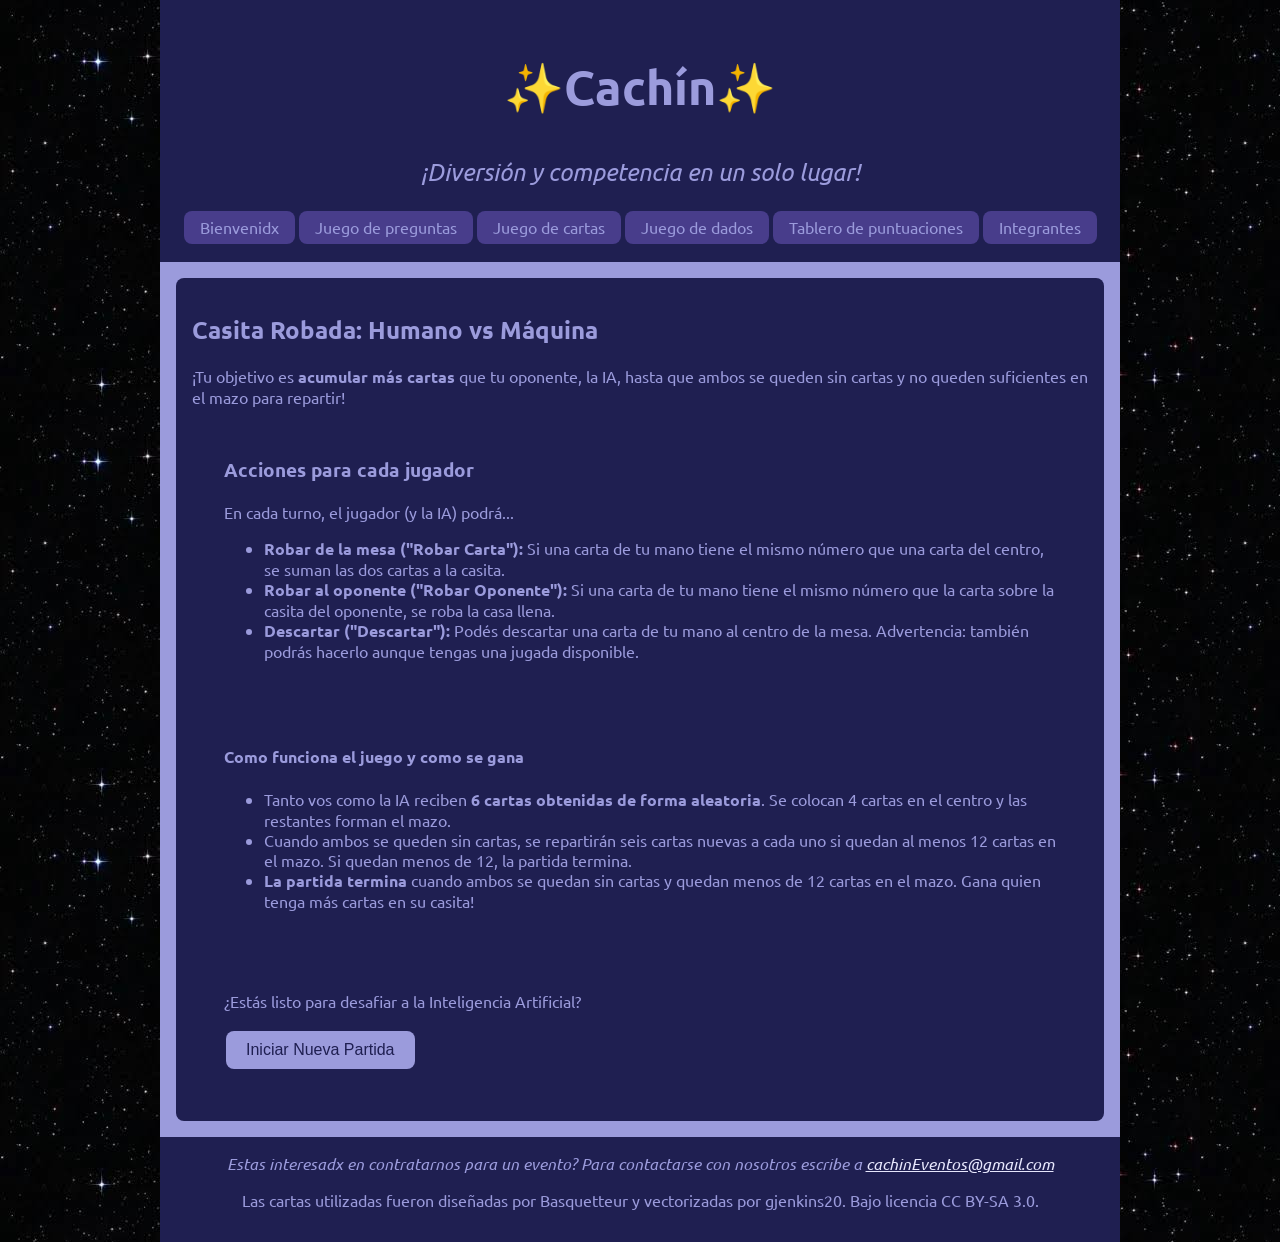
==== commit e938ee69: "organizando código, README Agregando información faltante al README Agregando comentarios a JS para " ====
--- a/cartas.html
+++ b/cartas.html
@@ -72,10 +72,15 @@
                 </section>
 
                 <!-- JUEGO -->
-                <section class="seccionJuego">
-                    <h2 class="tituloJuego">¡A jugar!</h2>
-                    <div class="contenedorJuego">
-                        <p class="avisoTurno"></p>
+
+            <section class="seccionJuego">
+                <h2 class="tituloJuego">¡A jugar!</h2>
+                <div class="contenedorJuego">
+
+                    <p class="avisoTurno"></p>
+                    
+                    <!-- JUGADOR HUMANO -->
+
                         <article class="contenedorJugador">
                             <h3>VOS</h3>
                             <div class="casitaJugador">
@@ -91,6 +96,9 @@
                                 <button type="button" class="botonDescartar">Descartar</button>
                             </div>
                         </article>
+
+                    <!-- MESA -->
+
                         <article class="contenedorMesa">
                             <h4>MESA</h4>
                             <div class="mesaCartas">
@@ -98,7 +106,10 @@
                                 <div class="cartasCasitaContenedor" id="cartasMesa"></div>
                             </div>
                         </article>
-                        <article class="contenedorIA">
+
+                    <!-- JUGADOR IA -->
+
+                    <article class="contenedorIA">
                             <h5>IA</h5>
                             <div class="casitaIA">
                                 <p>CASITA DE LA IA (0 cartas)</p>
@@ -112,6 +123,7 @@
                 </section>
 
                 <!-- PANTALLA FIN DE JUEGO -->
+
                 <section id="seccionGameOver" class="seccionGameOver">
                     <h5>¡Partida Concluida!</h5>
                     <p id="resultadoTexto"></p>
@@ -122,10 +134,12 @@
             <!-- PIE DE PAGINA -->
 
             <footer class="piedepagina">
-                <address>Estas interesadx en contratarnos para un evento? Para contactarse con nosotros escribe a <a
-                        href="mailto:cachinEventos@gmail.com">cachinEventos@gmail.com</a></address>
-            </footer>
-        </div>
-        <script src="js/cartas.js"></script>
-    </body>
+            <address>Estas interesadx en contratarnos para un evento? Para contactarse con nosotros escribe a <a
+                    href="mailto:cachinEventos@gmail.com">cachinEventos@gmail.com</a></address>
+                    <p>Las cartas utilizadas fueron diseñadas por Basquetteur y vectorizadas por gjenkins20. Bajo licencia CC BY-SA 3.0.</p>
+        </footer>
+    </div>
+    <script src="js/cartas.js"></script>
+</body>
+
 </html>
--- a/css/estilo.css
+++ b/css/estilo.css
@@ -83,6 +83,7 @@
     text-align: left;
     padding: 1rem;
     margin: 1rem;
+    position: relative;
 }
 
 /* Extras */
@@ -100,9 +101,20 @@
     padding: 10px 20px;
     border: none;
     color: rgb(31, 31, 81);
-    background-color: rgb(255, 164, 108);
-}
-
+    background-color: rgb(155, 155, 220);
+    cursor: pointer;
+}
+
+button:hover {
+    background-color: rgb(94, 94, 240);
+    color: white;
+}
+.imagenesCentrado{
+    display: block;
+    margin: auto;
+    border-radius:0.5rem;
+    max-width: 50%;
+}
 .centrado {
     text-align: center;
 }
@@ -135,6 +147,8 @@
 
 .columnas {
     display: flex;
+    text-align: left;
+    align-items: center;
 }
 
 /* pie de página */
@@ -149,7 +163,7 @@
 }
 
 .piedepagina address a:hover {
-    color: rgb(255, 214, 102);
+    color: rgb(94, 94, 240);
 }
 
 /* Juego de cartas */
@@ -194,7 +208,7 @@
 .contenedorJuego h3 {
     margin-top: 0;
     margin-bottom: 1rem;
-    color: rgb(255, 214, 102);
+    color: rgb(155, 155, 220);
     font-size: 1.2rem;
 }
 
@@ -254,7 +268,6 @@
     padding: 2rem;
     border-radius: 0.5rem;
     text-align: center;
-    max-width: 500px;
     margin: 2rem auto;
 }
 
@@ -276,4 +289,120 @@
 .empateMensaje {
     color: rgb(155, 155, 220);
     font-weight: bold;
-}+}
+
+/* ---------------- ESTILOS PARA EL JUEGO DE DADOS ---------------- */
+
+.dados-container {
+    display: flex;
+    justify-content: center;
+    gap: 30px;
+    margin: 25px 0;
+}
+
+.dado-box {
+    text-align: center;
+    font-weight: bold;
+    color: rgb(155, 155, 220);
+}
+
+.dado-box img {
+    width: 90px;
+    height: 90px;
+    object-fit: cover;
+    border-radius: 8px;
+    box-shadow: 0 4px 10px rgba(0,0,0,0.3);
+    margin-top: 8px;
+}
+/* --- Transicion suave--- */
+#juego-container {
+    opacity: 0;
+    transform: translateY(-10px);
+    transition: opacity 0.5s ease, transform 0.5s ease;
+    max-height: 0;
+    overflow: hidden;
+}
+
+#juego-container.activo {
+    opacity: 1;
+    transform: translateY(0);
+    max-height: 300px;
+}
+/* --- Animación simple de giro para los dados --- */
+@keyframes girar {
+    from {
+        transform: rotate(0deg);
+    }
+    to {
+        transform: rotate(360deg);
+    }
+}
+
+.girando {
+    animation: girar 1s ease-in-out;
+}
+
+/* --- Estilo y posición del contador de racha (Arriba a la derecha) --- */
+.badge-racha {
+    position: absolute;
+    top: 20px;
+    right: 20px;
+    background-color: rgb(155, 155, 220);
+    color: rgb(31, 31, 81);
+    padding: 12px 24px; /* Aumenta el relleno: más alto y más ancho */
+    border-radius: 30px; /* Bordes más redondeados para que luzca bien */
+    font-weight: bold;
+    font-size: 1.25rem; /* Letra más grande */
+    box-shadow: 0 4px 10px rgba(0, 0, 0, 0.3);
+    pointer-events: none; /* Evita que bloquee clics */
+}
+
+/* --- Animación de rebote para la racha --- */
+@keyframes rebote {
+    0% { transform: scale(1); }
+    30% { transform: scale(1.3); }
+    50% { transform: scale(0.9); }
+    70% { transform: scale(1.15); }
+    100% { transform: scale(1); }
+}
+
+.animar-rebote {
+    animation: rebote 0.5s ease;
+}
+/* --- Pantalla de Victoria --- */
+.pantalla-victoria {
+    position: absolute;
+    top: 0;
+    left: 0;
+    width: 100%;
+    height: 100%;
+    background-color: rgba(15, 15, 35, 0.95);
+    display: flex;
+    justify-content: center;
+    align-items: center;
+    border-radius: 12px;
+    z-index: 20;
+    transition: opacity 0.4s ease;
+}
+
+.pantalla-victoria.oculto {
+    display: none;
+}
+
+.victoria-contenido {
+    text-align: center;
+    padding: 20px;
+    color: rgb(255, 215, 0); /* Tono dorado */
+}
+
+.victoria-contenido h2 {
+    font-size: 2rem;
+    margin-bottom: 10px;
+}
+
+.victoria-contenido p {
+    color: rgb(155, 155, 220);
+    font-size: 1.1rem;
+    margin-bottom: 20px;
+    color: rgb(155, 155, 220);
+}
